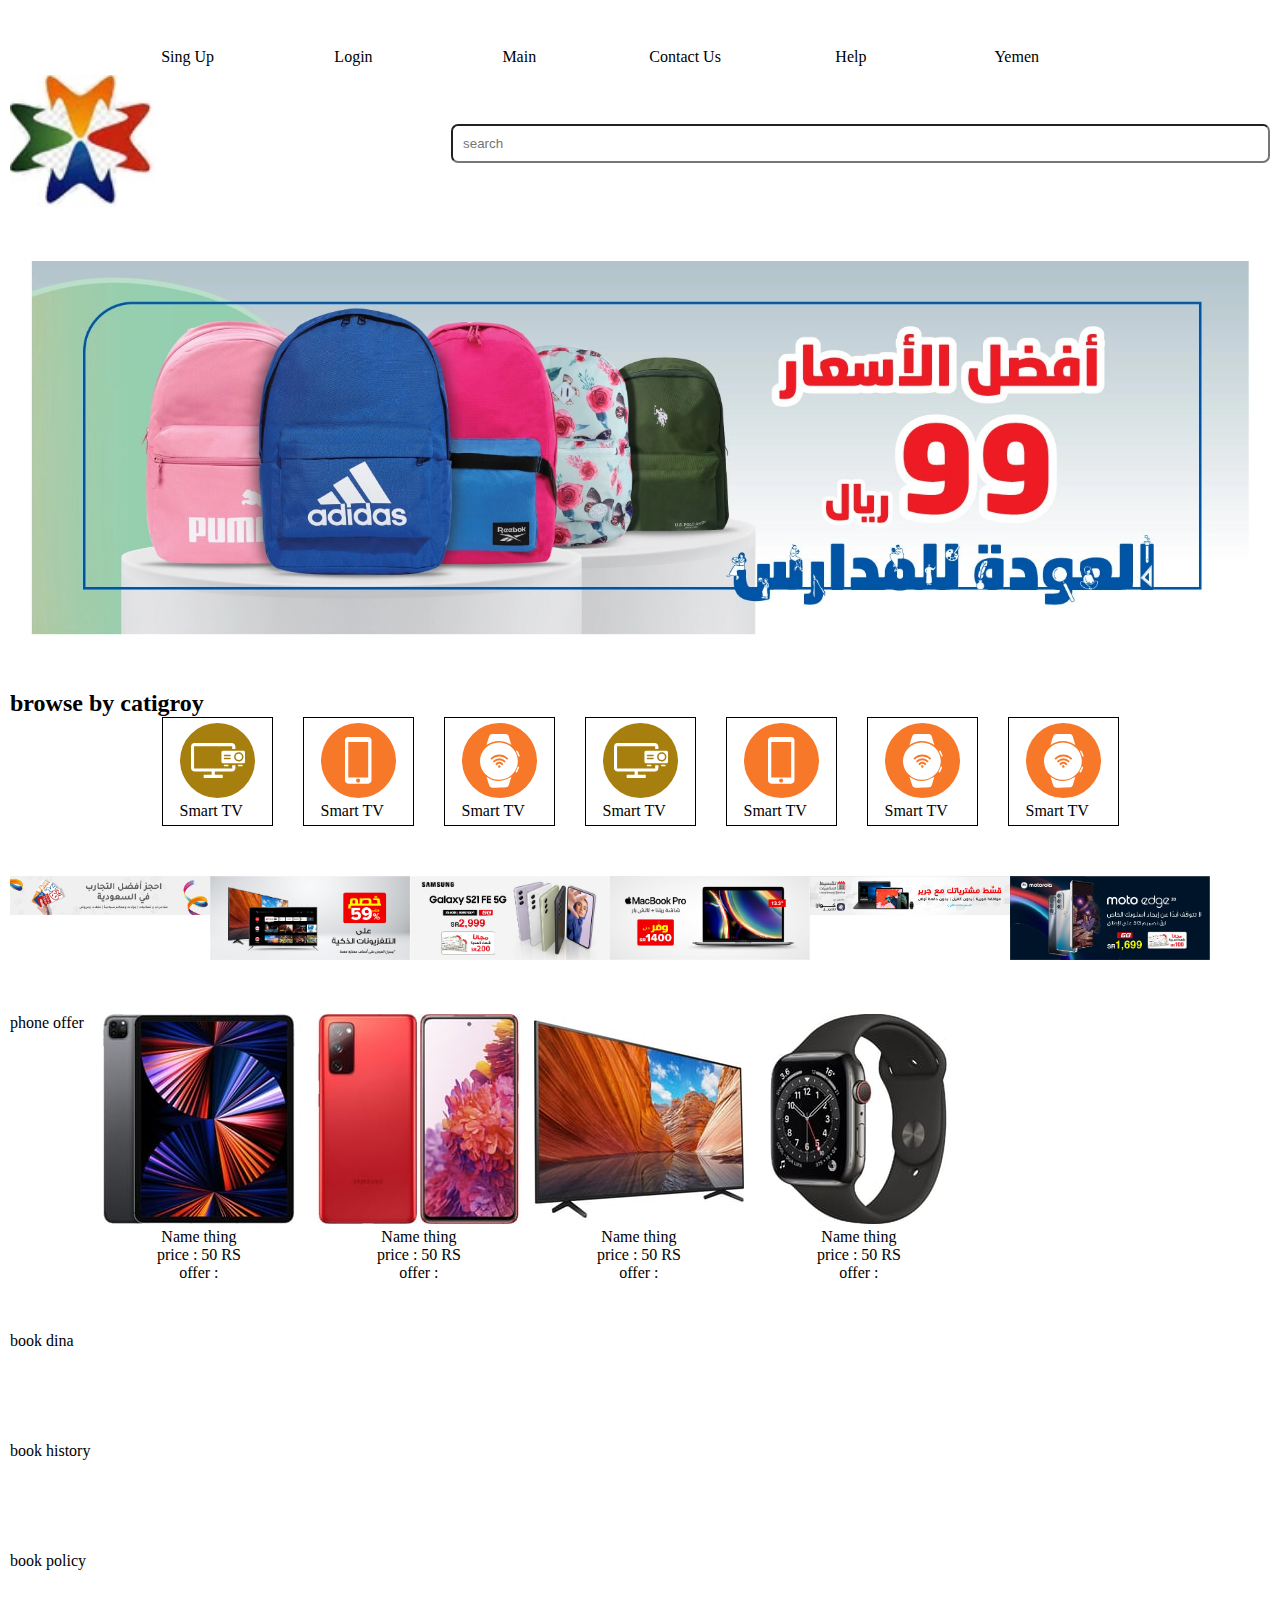
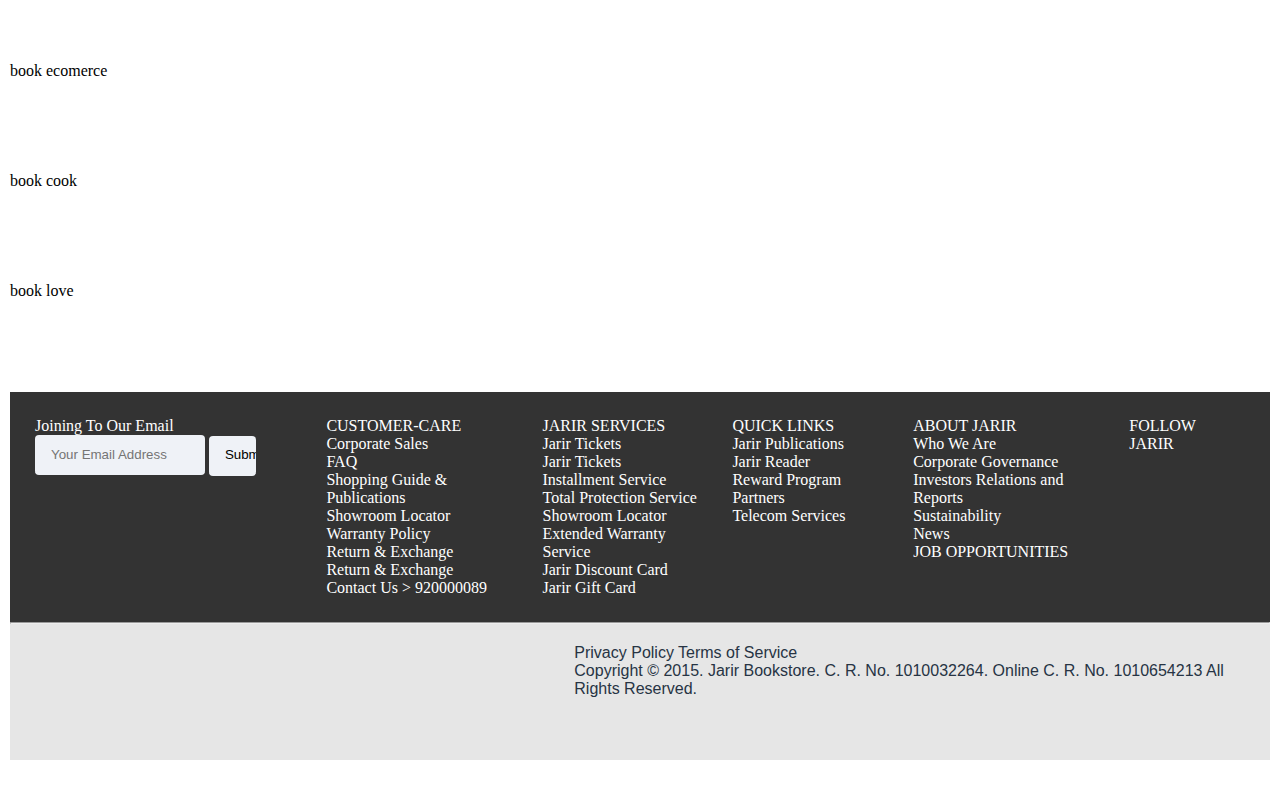
==== index.html @ e293aa77 "offer books and modular signup" ====
<!DOCTYPE html>
<html lang="en">
<head>
    <meta charset="UTF-8">
    <meta http-equiv="X-UA-Compatible" content="IE=edge">
    <meta name="viewport" content="width=device-width, initial-scale=1.0">
    <link rel="stylesheet" href="css/index.css">
    <link rel="stylesheet" href="https://pro.fontawesome.com/releases/v5.10.0/css/all.css" integrity="sha384-AYmEC3Yw5cVb3ZcuHtOA93w35dYTsvhLPVnYs9eStHfGJvOvKxVfELGroGkvsg+p" crossorigin="anonymous"/>

  
    
    
    
    
    


</head>
<body onload="myFunction()">
    <div class="grid-container">


      <header class="item-grid header">
        <div id="model-sign-up" >
          <div class="modal-backdrop"></div> 
           <div id="modal-body-sign-up">
            <button id="close-sing-up"> <i class="fa  fa-window-close" style="font-size:20px; color: red;"></i></button>
             <h2>Create Account </h2> 
            <form>
                  

              <select >
                <option><span> </span> <span>+970</span></option>
                <option><span> </span> <span>+970</span></option>
                <option><span> </span> <span>+970</span></option>

              </select>

                 <input id="input-number" type="text" placeholder="Number">
                
                 <br> 
                 <label>will send the ckeck number by message number</label><br>
                 <input  type="submit" placeholder="">
                 <br>
                 
                 <input type="text" placeholder="YOUR NAME FRIST">
                 <br>
                 
                 <input type="text" placeholder="YOUR NAME FAMILY">
                 <br>

                 <input type="text" placeholder="YOUR EMAIL">
                 <br>

                 <input type="text" placeholder="YOUR SURE EMAIL">
                 <br>

                 <input type="text" placeholder="YOUR PASSWORD">
                 <br>
                 <label>I Understand and OK </label> 
                 <input  class="checkbox-sing-up" type="checkbox" checked >
                 <br>

                 <label>I Understand and OK </label> 
                 <input class="checkbox-sing-up" type="checkbox" checked >
                 <br>
                 <input type="submit" >

               

             </form>


           </div>

        </div>

        <div class="modal" id="modal"> 
          <div class="modal-backdrop"></div> 
          <div class="modal-body"> 
           <button id="close"> <i class="fa  fa-window-close" style="font-size:20px; color: red;"></i></button>
           <div class="langauge"><i class="fa  fa-language" style="font-size:40px; color: red;"></i></div>
           <!--modal sing-up-->
            

          <nav>
             <ul>

               <li id="sing-up">Sing Up</li>
               <li>Login</li>
               <li>Main</li>
               <li>Contact Us</li>
               <li>Help</li>
               <li>Yemen </li>
             </ul>
          </nav>
          
         
         
        </div>
       </div>
      <div class="container-flex-header">  
       <div class="container-icon-menu">
        <button id="open"> <i class="fa  fa-bars" style="font-size:20px; color: red;"></i></button>
       </div>
        
       <div class="container-logo">
         <img src="images/logo.jpg">

       </div>
       <div class="search">
            <input type="text" placeholder="search">
            <span><i class="fa  fa-shopping-cart" style="font-size:25px; color: red;"></i></span>
            
       </div>
        
      </div>
        
        <!--
          <nav>
              nav
          </nav>
          <div>sala</div>
          <div>search</div>

          <div>logo</div>
          -->

      </header>
      <div class="item-grid slidar">
        <div id="slider">
          <figure>
             <div> <img src="images/MB-ksa-1001-b2s-2022-banners-ar1.webp"></div>
             <div> <img src="images/MB-ksa-2212-formula1-cb-ar.webp"></div>
              <div><img src="images/MB-ksa-1001-b2s-2022-banners-ar1.webp"></div>
          </figure>
      </div>
      </div>

      <div class="item-grid catigroy">
          <h2>browse by catigroy </h2>
           <div class="container-catigroy-box">
              <div class="catigroy-box">
              <img src="images/svgexport-39.svg">
                <p>Smart TV</p>
              </div>

              <div class="catigroy-box">
                <img src="images/svgexport-41.svg">
                <p>Smart TV</p>
              </div>

              <div class="catigroy-box">
                <img src="images/svgexport-42.svg">
                <p>Smart TV</p>
              </div>

              <div class="catigroy-box">
                <img src="images/svgexport-39.svg">
                  <p>Smart TV</p>
                </div>
  
                <div class="catigroy-box">
                  <img src="images/svgexport-41.svg">
                  <p>Smart TV</p>
                </div>
  
                <div class="catigroy-box">
                  <img src="images/svgexport-42.svg">
                  <p>Smart TV</p>
                </div>
                <div class="catigroy-box">
                  <img src="images/svgexport-42.svg">
                  <p>Smart TV</p>
                </div>
  

              
              
              

           </div>
      </div>

      <div class="item-grid ads">
          <div class="adver">
            <img src="images/ad1.webp" width="200">
          </div>

          <div class="adver">
            <img src="images/ad2.webp" width="200">
          </div>

          <div class="adver">
            <img src="images/ad3.webp" width="200">
          </div>

          <div class="adver">
            <img src="images/ad4.webp" width="200">
          </div>

          <div class="adver">
            <img src="images/ad5.webp"width="200">
          </div>

          <div class="adver">
            <img src="images/ad6.webp" width="200">
          </div>
      </div>

      <div class="item-grid current-display">
        phone offer
        <div class="offer-item">
          <img src="images/offer1.jpg">
          <p>Name thing</p>
          <p>price : 50 RS</p>
          <p class="offer" data-offer="jan 25 ,2022 00:00:00">offer : </p>
        </div>
         
        <div class="offer-item">
          <img src="images/offer2.jpg">
          <p>Name thing</p>
          <p>price : 50 RS</p>
          <p class="offer" data-offer="jan 20 ,2022 00:00:00">offer : </p>
        </div>

        <div class="offer-item">
          <img src="images/offer3.jpg">
          <p>Name thing</p>
          <p>price : 50 RS</p>
          <p class="offer" data-offer="jan 24 ,2022 00:00:00">offer : </p>
        </div>

        <div class="offer-item">
          <img src="images/offer4.jpg">
          <p>Name thing</p>
          <p>price : 50 RS</p>
          <p class="offer" data-offer="jan 25 ,2022 00:00:00">offer : </p>
        </div>


      </div>
      
      <div class="item-grid book-d">
        book dina
      </div>

      <div class="item-grid book-tarih">
        book history
      </div>
      
      <div class="item-grid book-policy">
        book policy
      </div>

      <div class="item-grid book-ecomerce">
        book ecomerce
      </div>
       
      <div class="item-grid book-cook">
        book cook

      </div>

      <div class="item-grid book-love">
       book love
      </div>
      


      

      <footer class="item-grid footer">
       <div class="container-footer">
        <div class="itemfooter subscrip">
          <div class="head-subscrip">Joining To Our Email</div> 
          <input type="text" placeholder="Your Email Address">
          <input type="submit">
        </div>

        <div class="itemfooter customer-care">
          <div class=" phone-div">CUSTOMER-CARE
            <div class="hide-phone-dive">
         
             <p><a herf="#">Corporate Sales</a> </p>
             <p><a herf="#">FAQ</a> </p>
             <p><a herf="#">Shopping Guide & Publications</a> </p>
             <p><a herf="#">Showroom Locator</a> </p>
             <p><a herf="#">Warranty Policy</a> </p>
             <p><a herf="#">Return & Exchange</a> </p>
             <p><a herf="#">Return & Exchange</a> </p>
             <p><a herf="#"> Contact Us > 920000089</a> </p>

            </div>

          </div>  
        </div>

        <div class="itemfooter servece"> JARIR SERVICES 

          <div class="hide-servece">
            Jarir Tickets
           
            
            
            
            
            
            
            <p><a herf="#"> Jarir Tickets</a> </p>
            <p><a herf="#"> Installment Service</a> </p>
            <p><a herf="#">Total Protection Service</a> </p>
            <p><a herf="#">Showroom Locator</a> </p>
            <p><a herf="#">Extended Warranty Service</a> </p>
            <p><a herf="#">Jarir Discount Card</a> </p>
            <p><a herf="#">Jarir Gift Card</a> </p>
            
          </div>
        </div>
        <div class="itemfooter quick-link"> QUICK LINKS
         



          <div class="hide-quick-start">
            <p><a herf="#">  Jarir Publications</a> </p>
            <p><a herf="#"> Jarir Reader</a> </p>
            <p><a herf="#">Reward Program Partners</a> </p>
            <p><a herf="#">Telecom Services</a> </p>
          </div>
          
        
        
        </div>
        <div class="itemfooter "> ABOUT JARIR 
         
          
          
         
        
          <div class="hide-about">
            <p><a herf="#">  Who We Are</a> </p>
            <p><a herf="#"> Corporate Governance</a> </p>
            <p><a herf="#">Investors Relations and Reports</a> </p>
            <p><a herf="#">Sustainability</a> </p>
            <p><a herf="#"> News</a> </p>
            <p><a herf="#">  JOB OPPORTUNITIES </a> </p>

          </div>
        </div>
        <div class="itemfooter footer-icon-container">
           <div>FOLLOW JARIR </div>
           <div class="icon-contact">
           <i class="fa fa-laptop-code" style="font-size:20px;"></i>
           <i class="fab  fa-google" style="font-size:20px;"></i>
           <i class="fab  fa-facebook-f" style="font-size:20px;"></i>
           <i class="	fab  fa-twitter" style="font-size:20px;"></i>
           <i class="fab  fa-facebook-f" style="font-size:20px;"></i>
           </div>
        </div>
        
      </div> <!--end container footer div-->
       <hr>
      <div class="info-footer">
        <div class="way-paid">
          <i class="fab  fa-cc-visa"></i>
          <i class="fab  fa-cc-mastercard"></i>
          <i class="fab  fa-cc-stripe"></i>
          <i class="fab  fa-cc-amazon-pay"></i>
        </div> 
        <div class="crypt">
          <p>Privacy Policy Terms of Service</p>
          <p>Copyright © 2015. Jarir Bookstore. C. R. No. 1010032264. Online C. R. No. 1010654213 All Rights Reserved.</p>
        </div>


      </div>
      
      </footer>       


  </div> <!--end container grid-->
 <script src="js/index.js">

 </script>  
</body>
</html>
---- css/index.css ----
*{
    margin: 0px;
    padding: 0px;
    box-sizing: border-box;
}

.header { grid-area: header; }
.slidar{grid-area: slidar;}
.catigory{grid-area: catigory;}
.ads{grid-area: ads;}
.current-display{grid-area: currentDisplay;}
.book-d{grid-area: bookd;}
.book-tarih{grid-area: bookt;}
.book-policy{grid-area: bookp;}
.book-ecomerce{grid-area: booke;}
.book-cook{grid-area: bookc;}
.book-love{grid-area: bookl;}
.footer { grid-area: footer; }

    
    .grid-container{
      display: grid;
      grid-auto-rows: minmax(100px ,auto);
      grid-template-areas:
        'header'
        'slidar'
         'catigory'
         'ads'
         'currentDisplay'
         'bookd'
         'bookt'
         'bookp'
         'booke'
         'bookc'
         'bookl'
        'footer ';

      grid-gap: 10px;
     
      padding: 10px;
    }
    
    .grid-container .item-grid  {
        
      padding: 20px 0;
     
    }

    .container-flex-header{
        display: flex;
        column-gap: 10px;
        align-items: center;
    }
    .container-logo img{
        width: 77%;
    }
    .container-logo {
        width: 15%;
    }
    .search{
        flex-grow: 2;
    }
    .search input{
      
    width: 81%;
    padding: 3px;
    border-radius: 7px;
    }

    /*nav bar for mobile */
    button {
        padding: 0.5em 0.7em;
        border: 1px solid #8d8d8d;
        background-color: white;
        font-size: 1em;
       }
       .top-banner {
        padding: 1em 0;
        background-color: #ffd698;
       }
       .top-banner-inner {
        width: 80%;
        max-width: 1000px;
 margin: 0 auto;
}
.modal {
 display: none; 
}
.modal-backdrop { 
 position: fixed; 
 top: 0; 
 right: 0; 
 bottom: 0; 
 left: 0; 
 background-color: rgba(0, 0, 0, 0.5);
}
#close{
    position: absolute;
    right: 1px;
    top: 1px;
}
.modal-body { 
 position: fixed; 
 width: 100%;
 bottom: 0px; 
 right:0px;
 left: 0px;
 top:0px; 
 background-color: white;
 overflow: auto; 
 z-index: 20;
}
.langauge{
    position: absolute;
    top: 1px;
    left: 1px;
}
.modal-body nav{
    margin-top: 50px;
}
.modal-body nav ul{
    text-align: center;
    margin-top: 10px;
    list-style-type: none;
    padding: 0px;
}
.modal-body nav ul li{
    border-bottom: 1px solid blue;
    padding: 5px;
}


.modal-close {
 
 padding: 0.3em;
 cursor: pointer;
 font-size: 2em;

 text-indent: 10em; 
 overflow: hidden; 
 border: 0
   }
   .modal-close::after {
    position: absolute;
    line-height: 0.5;
    top: 0.2em;
    left: 0.1em;
    text-indent: 0;
    content: "\00D7"; 
   }
   .hide-menu{
       

   }

   /* start  slidar  */
   
   #slider {
	overflow: hidden;
}
#slider figure div {
	width: 33.333333333%;
	height : 100%;
    padding-left: 20px;
	
}
#slider figure div img {
	width:100%;
	height : 100%;
	
}

@keyframes slider {
	0% { 
        left: 0;
        opacity:05;
    
    }
    10% { left: 0;
          opacity:0.8 ;
    }
    20% { left: 0;
          opacity:1 ; 
    }
	30% { left: -50;
          opacity:0.5 ;
    }
    
	33% {   
         
         left: -108%;
         opacity:0.5 ;
        }
        43% {   
         
         left: -108%;
         opacity:0.8 ;
        }    
        53% { left: -108%; 
        opacity:1 ;
        }
	63% { left: -108%; 
        opacity:0.8 ;
          
    }
	66% { left: -210%; 
    
        opacity:0.5;
        
    }

    86% { left: -210%; 
    
    opacity:1;
    
}
	100% { left: -210%;
        opacity:0.5 ;
         
    }
	
}
#slider figure {
	width:300%;
	position: relative;
    transition-duration: 8s;
    transition-property:opacity,position;
    display: flex;
    column-gap: 30px;
	animation: 15s slider infinite;
    animation-timing-function:linear;
    animation-fill-mode: backwards;
    animation-direction: alternate;
}

/* model sign up  */
#model-sign-up {
    display: none;
    position: fixed;
    top:0px;
    left:0px;
    right:0px;
    width: 100vw;
    height: 100vh;
    color: white;
    background-color: rgb(48, 46, 46);
    z-index: 10;
    text-align: center;



}
#close-sing-up
{
    display: block;
    position: fixed;
    top: 1px;
    left: 1px;
}



#modal-body-sign-up form input ,select
{
    margin: 5px;
    padding: 10px;
    width: 60%;
}
#modal-body-sign-up form .checkbox-sing-up{
    width: auto;
    text-align: left;
}
#modal-body-sign-up form  select
{
width: 20%;
}
.is-open{
    display: block;
}
#modal-body-sign-up #input-number
{
  width: 40%;
}
/* browse by catigory   */
.container-catigroy-box
{
    display: flex;
    justify-content: center;
    gap: 30px;
}

/* adver */

.ads{
    display: flex;
}


/*   offer display   */

.current-display
{
    display: flex;
    gap: 10px;
    text-align: center;
}


/* start style footer */
   .container-footer{
    background-color: #333;
    color:#fff;
    padding: 10px;
   }

   .itemfooter{
       padding: 15px;
       text-align: left;
   }
   
   .subscrip input{
    width: 18%;
    height: 40px;
    line-height: 2.86;
    padding: 0 16px;
    background: #eff2f7;
    resize: none;
    border-radius: 4px;
    border: none;
    border-bottom: 2px solid #eff2f7;
   }
   .head-subscrip,.hide-phone-dive,.hide-servece,.hide-quick-start{
       display: none;
   }
   .subscrip input[type=text]
   {
       width: 65%;
   }
   .subscrip input[type=submit]
   {
       width: 18%;
   }

   .footer-icon-container div{
       display: inline-block;
       margin-right: 4px;
   }
   .info-footer{
    background: #e6e6e6;
    padding: 20px 0 10px;
    width: 100%;
   
   }
   .way-paid{
    padding: 24px 0;
   }
   .way-paid i{
    font-size: 25px;
}
   .crypt{
    font-family: Tajawal,sans-serif;
    font-weight: 400;
    
    color: #273444;
    -webkit-font-smoothing: antialiased;
   }
   @media(min-width:750px)
   {
       #open ,#close
       {
           display: none;
       }
       .modal{
           display: block;

       }
       .modal-backdrop{
           display: none;
       }
       .modal-body {
           display: flex;
           position: static;
           
       }
       .langauge{
           position: static;
       }
       .modal-body nav ul li {
        display: inline-block;
        width: 14%;
       
        padding: 10px;
       margin: -2px;
       }
       .modal-body nav{
        margin-top: 0px;
        z-index: 0;
        width: 94%;
       }
       .container-flex-header
       {
        column-gap: 60px;
       }
       .catigroy-box{
        padding: 5px 17px;
        border: 1px solid;
       }
       .container-icon-menu{
         display: none;
       }
       .container-logo
       {
          
       }
       .search
       {
        flex-grow: 6;
        text-align: right;
       }
       .search input {
           padding: 10px;
       }
       .container-footer
       {
           display: flex;
       }

       .head-subscrip,.hide-phone-dive,.hide-servece,.hide-quick-start
       {
           display: block;
       }
       .info-footer{
        display: flex;   
    }
    .way-paid{
        width: 50%;
    }
    .way-paid i{
        font-size: 50px;
        color: rebeccapurple;
        margin: 8px;
    }
    
   }
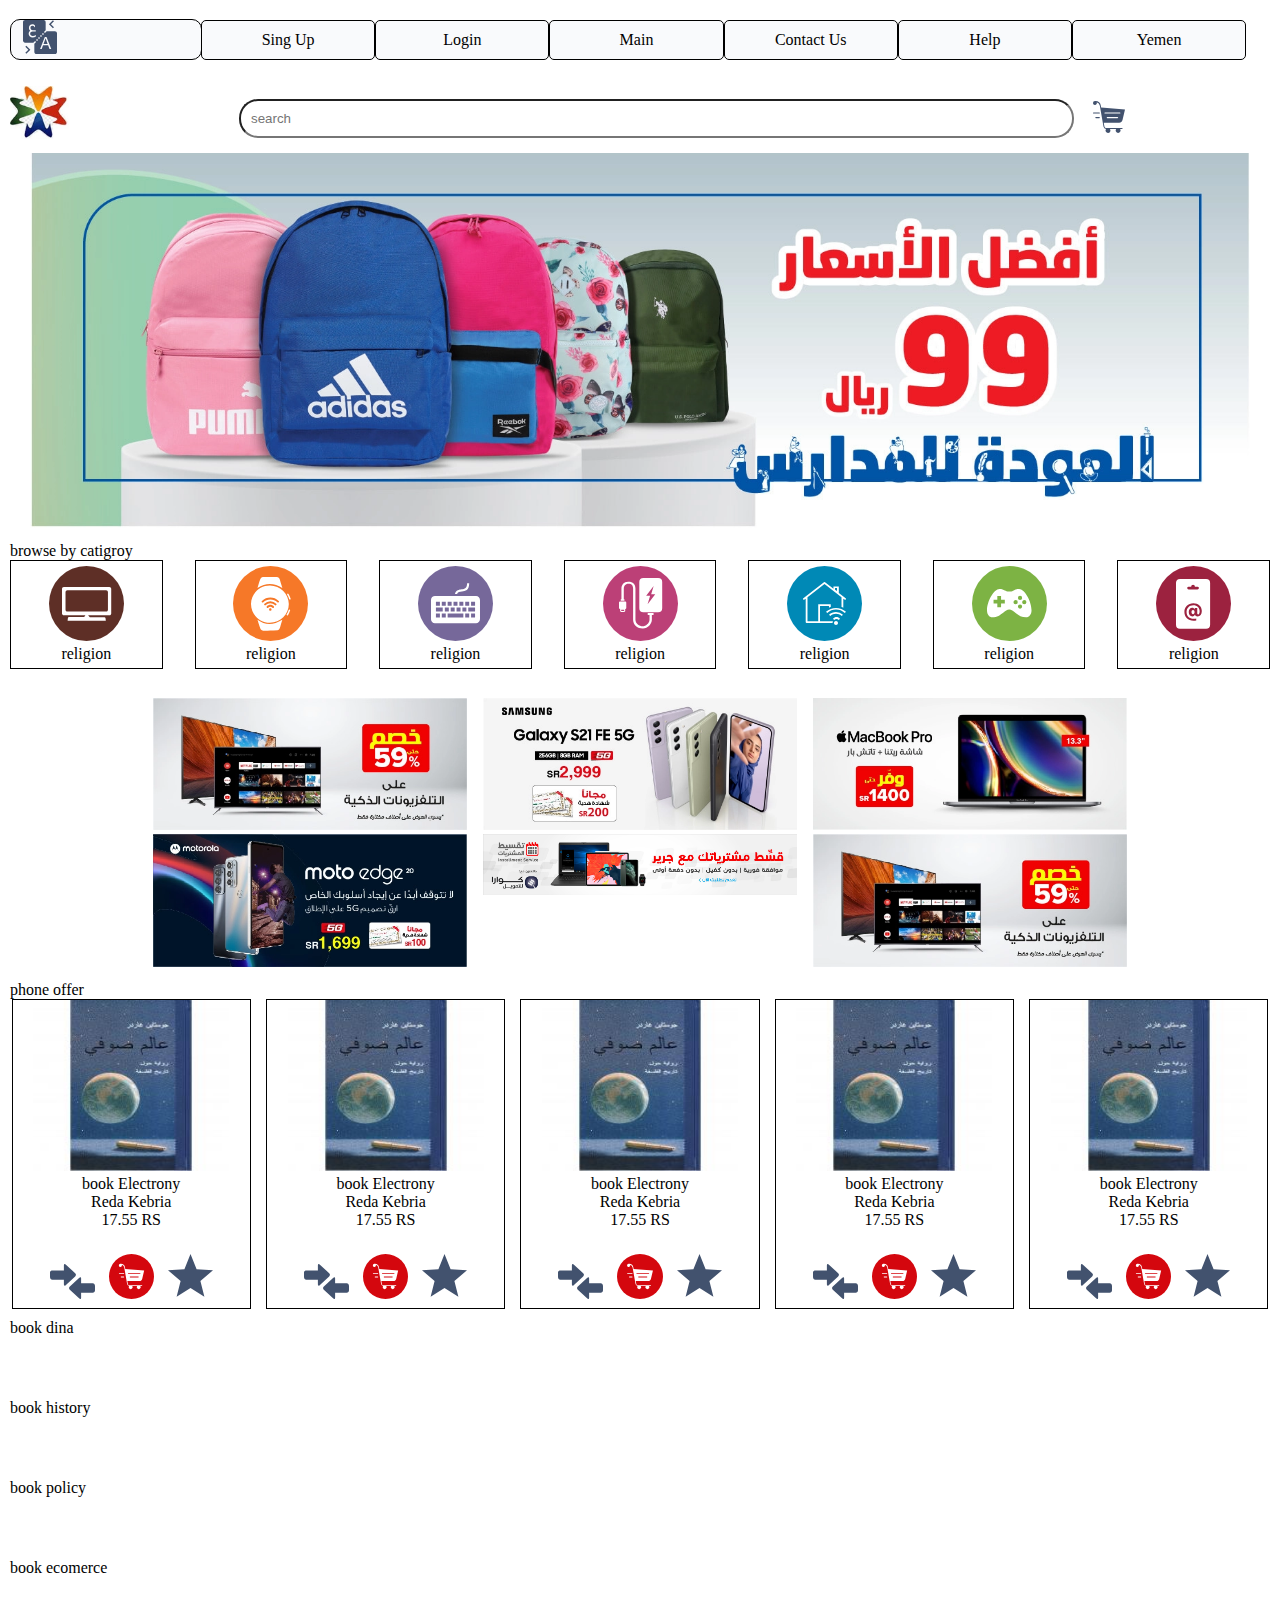
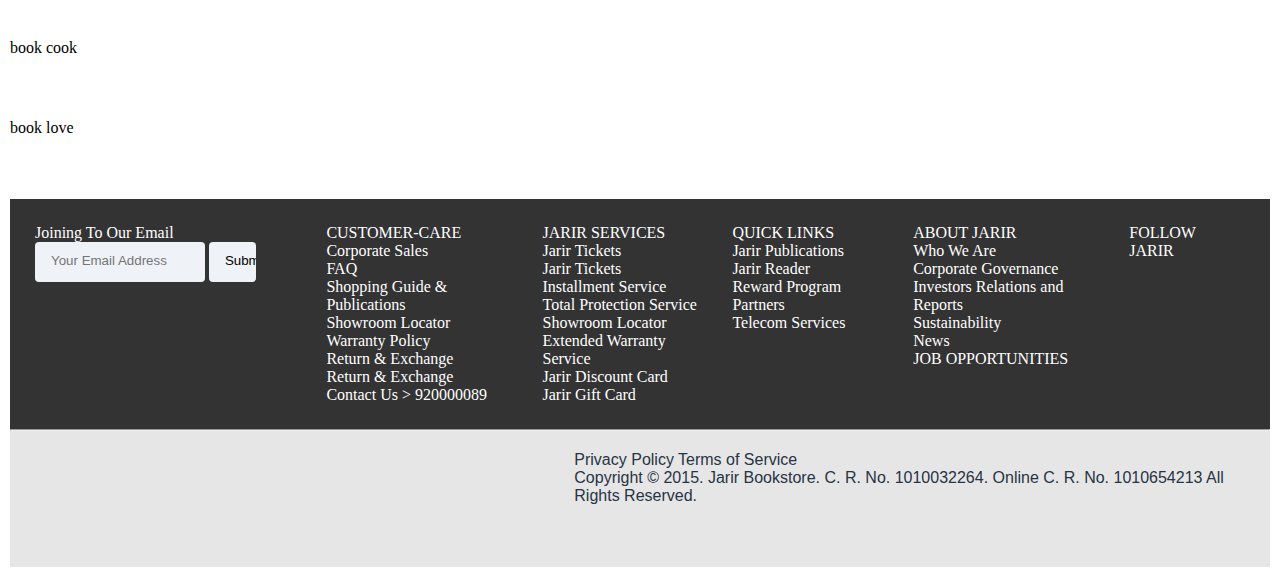
==== commit 1c193a65: "all requirement" ====
--- a/index.html
+++ b/index.html
@@ -17,13 +17,14 @@
 
 
 </head>
+  
 <body onload="myFunction()">
     <div class="grid-container">
 
 
       <header class="item-grid header">
         <div id="model-sign-up" >
-          <div class="modal-backdrop"></div> 
+       
            <div id="modal-body-sign-up">
             <button id="close-sing-up"> <i class="fa  fa-window-close" style="font-size:20px; color: red;"></i></button>
              <h2>Create Account </h2> 
@@ -57,14 +58,16 @@
                  <br>
 
                  <input type="text" placeholder="YOUR PASSWORD">
-                 <br>
+                 
+                 <div class="container-checkbox">
+                 <input  class="checkbox-sing-up" type="checkbox" checked >
                  <label>I Understand and OK </label> 
-                 <input  class="checkbox-sing-up" type="checkbox" checked >
-                 <br>
-
+                 
+                 <br>
+                 <input class="checkbox-sing-up" type="checkbox" checked >
                  <label>I Understand and OK </label> 
-                 <input class="checkbox-sing-up" type="checkbox" checked >
-                 <br>
+                 </div>
+                 
                  <input type="submit" >
 
                
@@ -80,7 +83,7 @@
           <div class="modal-backdrop"></div> 
           <div class="modal-body"> 
            <button id="close"> <i class="fa  fa-window-close" style="font-size:20px; color: red;"></i></button>
-           <div class="langauge"><i class="fa  fa-language" style="font-size:40px; color: red;"></i></div>
+           <div class="langauge"><img src="images/svgexport-14.svg"></div>
            <!--modal sing-up-->
             
 
@@ -111,7 +114,7 @@
        </div>
        <div class="search">
             <input type="text" placeholder="search">
-            <span><i class="fa  fa-shopping-cart" style="font-size:25px; color: red;"></i></span>
+            <span><img src="images/svgexport-50.svg"></span>
             
        </div>
         
@@ -139,109 +142,168 @@
       </div>
 
       <div class="item-grid catigroy">
-          <h2>browse by catigroy </h2>
+        
+          <hp>browse by catigroy </p>
            <div class="container-catigroy-box">
               <div class="catigroy-box">
-              <img src="images/svgexport-39.svg">
-                <p>Smart TV</p>
+                <img src="images/svgexport-46.svg">
+                <p>religion</p>
               </div>
 
               <div class="catigroy-box">
-                <img src="images/svgexport-41.svg">
-                <p>Smart TV</p>
+                  <img src="images/svgexport-42.svg">
+                  <p>religion</p>
               </div>
 
               <div class="catigroy-box">
-                <img src="images/svgexport-42.svg">
-                <p>Smart TV</p>
+                <img src="images/svgexport-40.svg">
+                <p>religion</p>
+            </div>
+
+            <div class="catigroy-box">
+              <img src="images/svgexport-43.svg">
+              <p>religion</p>
+          </div>
+
+          <div class="catigroy-box">
+            <img src="images/svgexport-45.svg">
+            <p>religion</p>
+        </div>
+
+        <div class="catigroy-box">
+          <img src="images/svgexport-47.svg">
+          <p>religion</p>
+      </div>
+
+      <div class="catigroy-box">
+        <img src="images/svgexport-48.svg">
+        <p>religion</p>
+    </div>
+   
+
+
+            </div>
+           
+      </div>
+    
+      <div class="item-grid ads">
+        
+        <div class="adver">
+            <img src="images/adver5.webp" >
+          </div>
+
+          <div class="adver">
+            <img src="images/adver4.webp">
+          </div>
+
+          <div class="adver">
+            <img src="images/adver3.webp">
+          </div>
+
+          <div class="adver">
+            <img src="images/adver2.webp">
+          </div>
+
+          <div class="adver">
+            <img src="images/adver1.webp">
+          </div>
+
+          <div class="adver">
+            <img src="images/adver5.webp">
+          </div>
+        
+      </div>
+    
+  
+      <div class="item-grid current-display">
+        <p>phone offer </p>
+         <div class="container-book-offer">
+            <div class="book-offer">
+               <a href="details.html"> <img src="images/book-offer2.jpg"></a>
+               <p>book Electrony </p>
+               <p class="title"> Reda Kebria</p>
+               <span>17.55 RS</span>
+               <p class="offer" data-offer="jan 20, 2022 00:00:00"></p>
+               <div class="icon-under-book">
+                 <img src="images/svgexport-56.svg">
+                 <img src="images/svgexport-21.svg">
+                 <img src="images/svgexport-2.svg">
+
+               </div>
+
+            </div>
+
+
+            <div class="book-offer">
+              <img src="images/book-offer2.jpg">
+              <p>book Electrony </p>
+              <p class="title"> Reda Kebria</p>
+              <span>17.55 RS</span>
+              <p class="offer" data-offer="jan 22, 2022 00:00:00"></p>
+              <div class="icon-under-book">
+                <img src="images/svgexport-56.svg">
+                <img src="images/svgexport-21.svg">
+                <img src="images/svgexport-2.svg">
+
               </div>
 
-              <div class="catigroy-box">
-                <img src="images/svgexport-39.svg">
-                  <p>Smart TV</p>
-                </div>
-  
-                <div class="catigroy-box">
-                  <img src="images/svgexport-41.svg">
-                  <p>Smart TV</p>
-                </div>
-  
-                <div class="catigroy-box">
-                  <img src="images/svgexport-42.svg">
-                  <p>Smart TV</p>
-                </div>
-                <div class="catigroy-box">
-                  <img src="images/svgexport-42.svg">
-                  <p>Smart TV</p>
-                </div>
-  
-
-              
-              
-              
-
            </div>
-      </div>
-
-      <div class="item-grid ads">
-          <div class="adver">
-            <img src="images/ad1.webp" width="200">
-          </div>
-
-          <div class="adver">
-            <img src="images/ad2.webp" width="200">
-          </div>
-
-          <div class="adver">
-            <img src="images/ad3.webp" width="200">
-          </div>
-
-          <div class="adver">
-            <img src="images/ad4.webp" width="200">
-          </div>
-
-          <div class="adver">
-            <img src="images/ad5.webp"width="200">
-          </div>
-
-          <div class="adver">
-            <img src="images/ad6.webp" width="200">
-          </div>
-      </div>
-
-      <div class="item-grid current-display">
-        phone offer
-        <div class="offer-item">
-          <img src="images/offer1.jpg">
-          <p>Name thing</p>
-          <p>price : 50 RS</p>
-          <p class="offer" data-offer="jan 25 ,2022 00:00:00">offer : </p>
-        </div>
-         
-        <div class="offer-item">
-          <img src="images/offer2.jpg">
-          <p>Name thing</p>
-          <p>price : 50 RS</p>
-          <p class="offer" data-offer="jan 20 ,2022 00:00:00">offer : </p>
-        </div>
-
-        <div class="offer-item">
-          <img src="images/offer3.jpg">
-          <p>Name thing</p>
-          <p>price : 50 RS</p>
-          <p class="offer" data-offer="jan 24 ,2022 00:00:00">offer : </p>
-        </div>
-
-        <div class="offer-item">
-          <img src="images/offer4.jpg">
-          <p>Name thing</p>
-          <p>price : 50 RS</p>
-          <p class="offer" data-offer="jan 25 ,2022 00:00:00">offer : </p>
-        </div>
-
-
+
+           <div class="book-offer">
+            <img src="images/book-offer2.jpg">
+            <p>book Electrony </p>
+            <p class="title"> Reda Kebria</p>
+            <span>17.55 RS</span>
+            <p class="offer" data-offer="jan 24, 2022 00:00:00"></p>
+            <div class="icon-under-book">
+              <img src="images/svgexport-56.svg">
+              <img src="images/svgexport-21.svg">
+              <img src="images/svgexport-2.svg">
+
+            </div>
+
+         </div>
+
+         <div class="book-offer">
+          <img src="images/book-offer2.jpg">
+          <p>book Electrony </p>
+          <p class="title"> Reda Kebria</p>
+          <span>17.55 RS</span>
+          <p class="offer" data-offer="jan 28, 2022 00:00:00"></p>
+          <div class="icon-under-book">
+            <img src="images/svgexport-56.svg">
+            <img src="images/svgexport-21.svg">
+            <img src="images/svgexport-2.svg">
+
+          </div>
+
+       </div>
+
+
+       <div class="book-offer">
+        <img src="images/book-offer2.jpg">
+        <p>book Electrony </p>
+        <p class="title"> Reda Kebria</p>
+        <span>17.55 RS</span>
+        <p class="offer" data-offer="jan 26, 2022 00:00:00"></p>
+        <div class="icon-under-book">
+          <img src="images/svgexport-56.svg">
+          <img src="images/svgexport-21.svg">
+          <img src="images/svgexport-2.svg">
+
+        </div>
+
+     </div>
+
+
+
+
+
+         </div>
+        
       </div>
       
+    
       <div class="item-grid book-d">
         book dina
       </div>
--- a/css/index.css
+++ b/css/index.css
@@ -20,7 +20,7 @@
     
     .grid-container{
       display: grid;
-      grid-auto-rows: minmax(100px ,auto);
+      grid-auto-rows: minmax(70px ,auto);
       grid-template-areas:
         'header'
         'slidar'
@@ -42,7 +42,7 @@
     
     .grid-container .item-grid  {
         
-      padding: 20px 0;
+      
      
     }
 
@@ -50,6 +50,7 @@
         display: flex;
         column-gap: 10px;
         align-items: center;
+        margin-top: 10px;
     }
     .container-logo img{
         width: 77%;
@@ -114,6 +115,7 @@
     position: absolute;
     top: 1px;
     left: 1px;
+    background-color: #f9fafc;
 }
 .modal-body nav{
     margin-top: 50px;
@@ -122,11 +124,12 @@
     text-align: center;
     margin-top: 10px;
     list-style-type: none;
-    padding: 0px;
+    padding: 2px;
 }
 .modal-body nav ul li{
     border-bottom: 1px solid blue;
     padding: 5px;
+    background-color: #f9fafc;
 }
 
 
@@ -242,10 +245,10 @@
     right:0px;
     width: 100vw;
     height: 100vh;
-    color: white;
-    background-color: rgb(48, 46, 46);
-    z-index: 10;
-    text-align: center;
+    color: rgb(53, 49, 49);
+    background-color: #ffffff;
+    z-index: 100000;
+    
 
 
 
@@ -257,18 +260,35 @@
     top: 1px;
     left: 1px;
 }
+#modal-body-sign-up h2{
+    text-align: center;
+
+}
+#modal-body-sign-up form{
+    text-align: center;
+}
+.container-checkbox {
+    text-align: left;
+    padding: 3px;
+    margin: auto;
+    width: 60%;
+} 
 
 
 
 #modal-body-sign-up form input ,select
 {
     margin: 5px;
-    padding: 10px;
+    padding: 15px;
+    background-color: #d7d6d6;
     width: 60%;
+    border-radius: 5px;
+    border: 0 solid ;
 }
 #modal-body-sign-up form .checkbox-sing-up{
     width: auto;
     text-align: left;
+    
 }
 #modal-body-sign-up form  select
 {
@@ -285,27 +305,59 @@
 .container-catigroy-box
 {
     display: flex;
-    justify-content: center;
-    gap: 30px;
-}
-
+    gap:10px;
+    flex-wrap: wrap;
+}
+.catigroy-box
+{
+    text-align: center;
+    width: 22%;
+}
 /* adver */
 
 .ads{
     display: flex;
-}
-
+    flex-wrap: wrap;
+    column-gap: 15px;
+    margin-top: 19px;
+    justify-content: center;
+}
+.adver
+{
+    width: 25%;
+}
+.adver img{
+    max-width: 100%;
+}
 
 /*   offer display   */
 
-.current-display
-{
+.container-book-offer{
+    
     display: flex;
-    gap: 10px;
+    column-gap: 15px;
+    flex-wrap: wrap;
+    justify-content: center;
+
+}
+.book-offer{
+    width: 42%;
+    border: 1px solid;
     text-align: center;
 }
-
-
+.book-offer img{
+    max-width:100%;
+    height: 138px;
+}
+.icon-under-book{
+    margin-top: 20px;
+}
+.book-offer .icon-under-book img{
+    width: 19%;
+    display: inline-block;
+    margin: 5px;
+    height: auto;
+}
 /* start style footer */
    .container-footer{
     background-color: #333;
@@ -366,6 +418,13 @@
    }
    @media(min-width:750px)
    {
+
+    .grid-container .item-grid{
+        padding: 0px;
+    }
+    .container-logo img{
+          width: 31%;
+    }
        #open ,#close
        {
            display: none;
@@ -380,26 +439,44 @@
        .modal-body {
            display: flex;
            position: static;
+           overflow: hidden;
            
        }
        .langauge{
-           position: static;
+        position: static;
+    
+        border: 1px solid;
+        margin-top: 9px;
+        width: 16%;
+        margin-right: -25px;
+        border-radius: 10px;
+       }
+       .langauge img {
+           width: 18%;
+           margin-left: 12px;
+       }
+       .search span img{
+           position: relative;
+           top:10px;
        }
        .modal-body nav ul li {
         display: inline-block;
-        width: 14%;
-       
-        padding: 10px;
-       margin: -2px;
+    width: 16%;
+    border: 1px solid;
+    border-radius: 5px;
+    padding: 10px;
+    margin: -2px;
        }
        .modal-body nav{
         margin-top: 0px;
         z-index: 0;
-        width: 94%;
+        width: 91%;
+        text-align: right;
        }
        .container-flex-header
        {
-        column-gap: 60px;
+        column-gap: 40px;
+        margin-top: 26px;
        }
        .catigroy-box{
         padding: 5px 17px;
@@ -415,11 +492,38 @@
        .search
        {
         flex-grow: 6;
-        text-align: right;
+        margin-left: auto;
        }
        .search input {
            padding: 10px;
-       }
+           margin-right: 15px;
+           border-radius: 19px;
+       }
+       /* browse by catigory */
+       .container-catigroy-box{
+           flex-wrap: nowrap;
+           column-gap: 32px;
+       }
+       
+       /*   offer display   */
+
+.container-book-offer{
+    
+    display: flex;
+    column-gap: 15px;
+    flex-wrap: wrap;
+    justify-content: center;
+
+}
+.book-offer{
+    width: 19%;
+    border: 1px solid;
+    text-align: center;
+}
+.book-offer img {
+    height: 171px;
+        width: 196px;
+}
        .container-footer
        {
            display: flex;
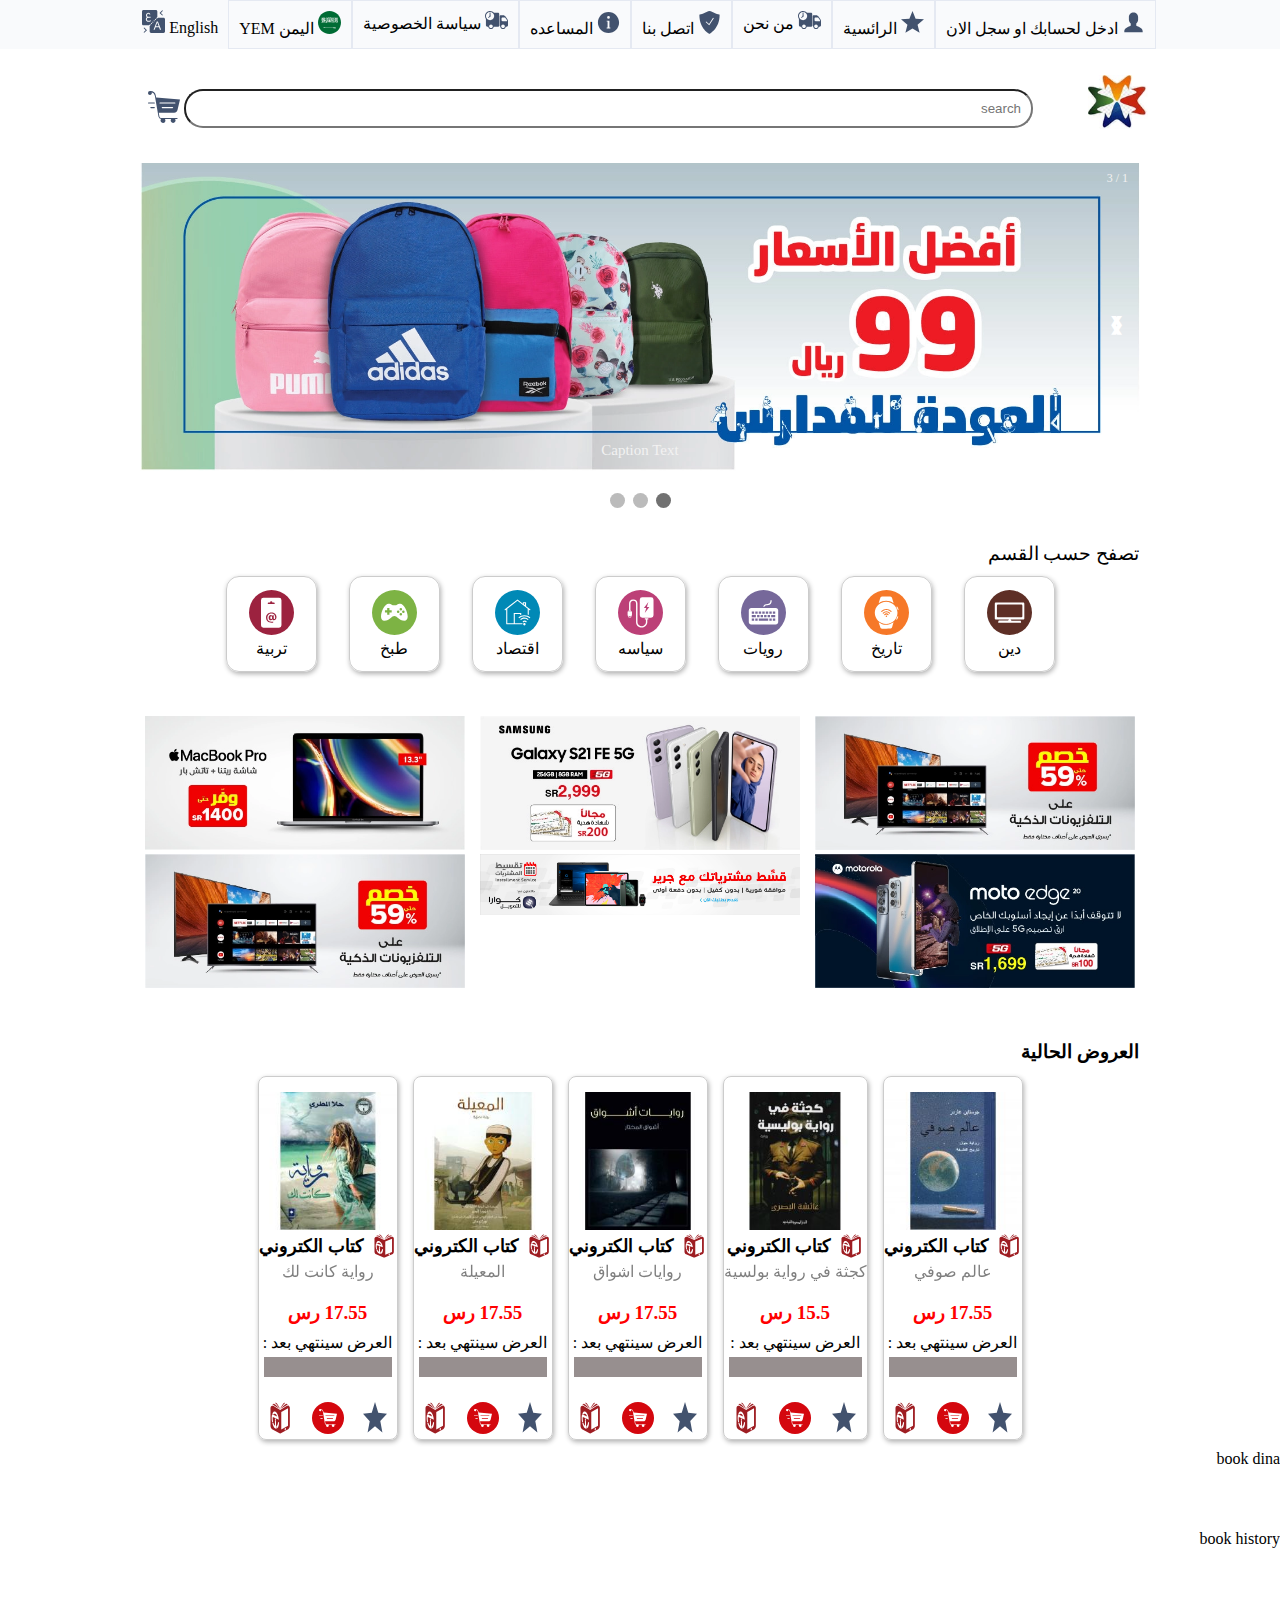
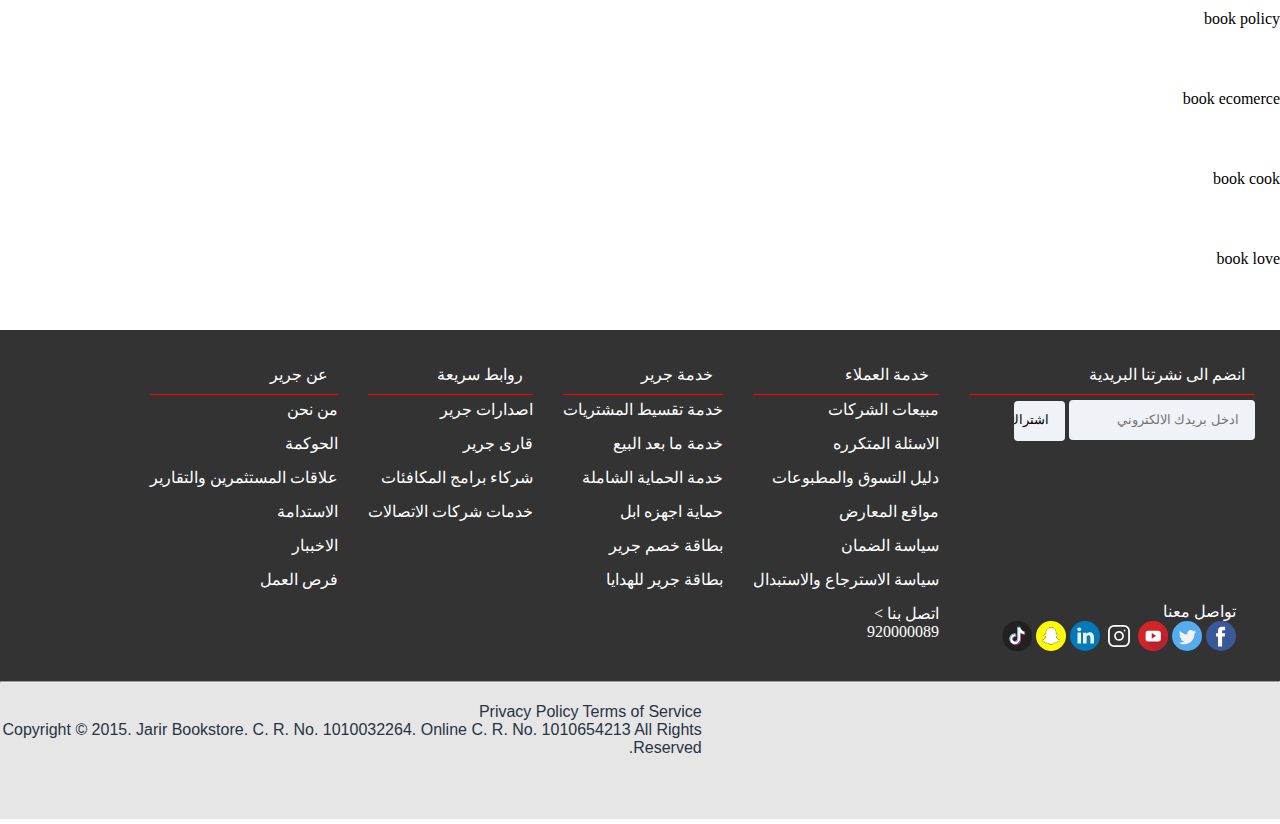
==== commit 3bffd7f6: "modify all work" ====
--- a/index.html
+++ b/index.html
@@ -21,16 +21,37 @@
 <body onload="myFunction()">
     <div class="grid-container">
 
+      <div id="login-parent">
+        <div class="container-login">
+            <button id="close-login">X <i class="fa  fa-window-close" style="font-size:20px; color: red;"></i></button>
+            <h2> تسجيل الدخول</h2>
+            <hr>
+            <div class="field-login">
+                <input type="text" placeholder="البريد الالكتروني او رقم الهاتف">
+                <div class="password-container">
+                <input type="password" placeholder="كلمة السر " >
+                <span class="forget-pass">نسيت؟</span>
+                </div>
+                <button id="login">تسجيل الدخول</button>
+
+            </div>
+            <div class="no-account">
+              <p>ليس لديك حساب ؟</p>
+              <button id="create-account"> انشاء حساب جديد</button>
+            </div>
+        </div>
+    </div> <!--end login -->
+
 
       <header class="item-grid header">
         <div id="model-sign-up" >
        
            <div id="modal-body-sign-up">
-            <button id="close-sing-up"> <i class="fa  fa-window-close" style="font-size:20px; color: red;"></i></button>
-             <h2>Create Account </h2> 
+            <button id="close-sing-up"> X<i class="fa  fa-window-close" style="font-size:20px; color: red;"></i></button>
+             <h2>انشاء حساب</h2> 
             <form>
                   
-
+              <input id="input-number" type="text" placeholder="رقم الجوال">
               <select >
                 <option><span> </span> <span>+970</span></option>
                 <option><span> </span> <span>+970</span></option>
@@ -38,34 +59,34 @@
 
               </select>
 
-                 <input id="input-number" type="text" placeholder="Number">
+                
                 
                  <br> 
-                 <label>will send the ckeck number by message number</label><br>
-                 <input  type="submit" placeholder="">
+                 <label>سيتم ارسال رمز التحقق عن طريق رسالة نصية</label><br>
+                 <input  type="submit" placeholder="" value="ارسال رمز التحقق">
                  <br>
                  
-                 <input type="text" placeholder="YOUR NAME FRIST">
+                 <input type="text" placeholder="الاسم الاول">
                  <br>
                  
-                 <input type="text" placeholder="YOUR NAME FAMILY">
+                 <input type="text" placeholder="اسم العائلة">
                  <br>
 
-                 <input type="text" placeholder="YOUR EMAIL">
+                 <input type="text" placeholder="البريد الالكتروني">
                  <br>
 
-                 <input type="text" placeholder="YOUR SURE EMAIL">
+                 <input type="text" placeholder="تاكيد البريد الالكتروني">
                  <br>
 
-                 <input type="text" placeholder="YOUR PASSWORD">
+                 <input type="text" placeholder="كلمة السر">
                  
                  <div class="container-checkbox">
                  <input  class="checkbox-sing-up" type="checkbox" checked >
-                 <label>I Understand and OK </label> 
+                 <label>اوافق على الشروط والاحكام </label> 
                  
                  <br>
                  <input class="checkbox-sing-up" type="checkbox" checked >
-                 <label>I Understand and OK </label> 
+                 <label>التسجيل للانضمام للنشره البريدية</label> 
                  </div>
                  
                  <input type="submit" >
@@ -73,6 +94,10 @@
                
 
              </form>
+             <div class="have-account">
+              <p> لديك حساب ؟
+              <span id="go-account"> تسجيل الدخول ></span>
+            </div>
 
 
            </div>
@@ -83,19 +108,42 @@
           <div class="modal-backdrop"></div> 
           <div class="modal-body"> 
            <button id="close"> <i class="fa  fa-window-close" style="font-size:20px; color: red;"></i></button>
-           <div class="langauge"><img src="images/svgexport-14.svg"></div>
+          
            <!--modal sing-up-->
             
 
           <nav>
              <ul>
 
-               <li id="sing-up">Sing Up</li>
-               <li>Login</li>
-               <li>Main</li>
-               <li>Contact Us</li>
-               <li>Help</li>
-               <li>Yemen </li>
+               <li id="sing-up"> <img class="icon-user" src="images/svgexport-1.svg">
+                <span> ادخل لحسابك او سجل الان</span>
+               </li>
+               <li> <img src="images/svgexport-2.svg">
+                <span>الرائسية</span>
+                 </li>
+               <li><img src="images/svgexport-3.svg">
+                <span> من نحن</span>
+                 </li>
+               <li><img src="images/svgexport-4.svg">
+                <span>اتصل بنا</span>
+                 </li>
+               <li><img src="images/svgexport-5.svg">
+                <span></span>
+                 المساعده</li>
+               <li><img src="images/svgexport-3.svg">
+                <span>  سياسة الخصوصية</span>
+                 </li>
+               <li> <img src="images/svgexport-12.svg">
+                <span>اليمن</span>
+                   
+                 <span>YEM</span> </li>
+               <li class="li-langauge">
+                
+                 <div class="langauge">
+                  <span>English</span>
+                    <img src="images/svgexport-14.svg">
+                  </div> 
+              </li>
              </ul>
           </nav>
           
@@ -132,52 +180,78 @@
 
       </header>
       <div class="item-grid slidar">
-        <div id="slider">
-          <figure>
-             <div> <img src="images/MB-ksa-1001-b2s-2022-banners-ar1.webp"></div>
-             <div> <img src="images/MB-ksa-2212-formula1-cb-ar.webp"></div>
-              <div><img src="images/MB-ksa-1001-b2s-2022-banners-ar1.webp"></div>
-          </figure>
-      </div>
-      </div>
-
+           
+        <div class="slideshow-container">
+
+            <div class="mySlides fade">
+              <div class="numbertext">1 / 3</div>
+              <img src="images/MB-ksa-1001-b2s-2022-banners-ar1.webp" style="width:100%">
+              <div class="text">Caption Text</div>
+            </div>
+            
+            <div class="mySlides fade">
+              <div class="numbertext">2 / 3</div>
+              <img src="images/MB-ksa-2212-formula1-cb-ar.webp" style="width:100%">
+              <div class="text">Caption Two</div>
+            </div>
+            
+            <div class="mySlides fade">
+              <div class="numbertext">3 / 3</div>
+              <img src="images/MB-ksa-1001-b2s-2022-banners-ar1.webp" style="width:100%">
+              <div class="text">Caption Three</div>
+            </div>
+            
+            <a class="prev" onclick="plusSlides(-1)">&#10094;</a>
+            <a class="next" onclick="plusSlides(1)">&#10095;</a>
+            
+            </div>
+            <br>
+            
+            <div style="text-align:center">
+              <span class="dot" onclick="currentSlide(1)"></span> 
+              <span class="dot" onclick="currentSlide(2)"></span> 
+              <span class="dot" onclick="currentSlide(3)"></span> 
+            </div>
+            
+
+    </div>
       <div class="item-grid catigroy">
         
-          <hp>browse by catigroy </p>
+          <p>  تصفح حسب القسم</p>
            <div class="container-catigroy-box">
               <div class="catigroy-box">
                 <img src="images/svgexport-46.svg">
-                <p>religion</p>
+                <p>دين</p>
               </div>
 
               <div class="catigroy-box">
                   <img src="images/svgexport-42.svg">
-                  <p>religion</p>
+                  <p>تاريخ</p>
               </div>
 
               <div class="catigroy-box">
                 <img src="images/svgexport-40.svg">
-                <p>religion</p>
+                <p>رويات</p>
             </div>
 
             <div class="catigroy-box">
               <img src="images/svgexport-43.svg">
-              <p>religion</p>
+              <p>سياسه</p>
           </div>
 
           <div class="catigroy-box">
             <img src="images/svgexport-45.svg">
-            <p>religion</p>
+            <p>اقتصاد</p>
         </div>
 
         <div class="catigroy-box">
           <img src="images/svgexport-47.svg">
-          <p>religion</p>
+          <p>طبخ</p>
       </div>
 
       <div class="catigroy-box">
         <img src="images/svgexport-48.svg">
-        <p>religion</p>
+        <p>تربية</p>
     </div>
    
 
@@ -216,18 +290,23 @@
     
   
       <div class="item-grid current-display">
-        <p>phone offer </p>
+        <p> العروض الحالية  </p>
          <div class="container-book-offer">
             <div class="book-offer">
                <a href="details.html"> <img src="images/book-offer2.jpg"></a>
-               <p>book Electrony </p>
-               <p class="title"> Reda Kebria</p>
-               <span>17.55 RS</span>
+               <p> <img src="images/svgexport-56.svg"> 
+                <span class="type-book"> 
+                   كتاب الكتروني
+                   </span>
+                </p>
+               <p class="title"> عالم صوفي</p>
+               <span class="price"  >17.55 رس</span>
+               <p> العرض سينتهي بعد :</p>
                <p class="offer" data-offer="jan 20, 2022 00:00:00"></p>
                <div class="icon-under-book">
-                 <img src="images/svgexport-56.svg">
-                 <img src="images/svgexport-21.svg">
-                 <img src="images/svgexport-2.svg">
+                <img src="images/svgexport-2.svg">
+                <img src="images/svgexport-21.svg">
+                <img src="images/svgexport-56.svg">
 
                </div>
 
@@ -235,45 +314,66 @@
 
 
             <div class="book-offer">
-              <img src="images/book-offer2.jpg">
-              <p>book Electrony </p>
-              <p class="title"> Reda Kebria</p>
-              <span>17.55 RS</span>
+              <a href="details.html">
+              <img src="images/book2.jpg">
+              </a>
+              <p><img src="images/svgexport-56.svg"> 
+                <span class="type-book"> 
+                  كتاب الكتروني
+                  </span>
+              </p>
+              <p class="title"> كجثة في رواية بولسية</p>
+              <span class="price">15.5 رس</span>
+              <p> العرض سينتهي بعد :</p>
               <p class="offer" data-offer="jan 22, 2022 00:00:00"></p>
               <div class="icon-under-book">
+                <img src="images/svgexport-2.svg">
+                <img src="images/svgexport-21.svg">
                 <img src="images/svgexport-56.svg">
-                <img src="images/svgexport-21.svg">
-                <img src="images/svgexport-2.svg">
 
               </div>
 
            </div>
 
            <div class="book-offer">
-            <img src="images/book-offer2.jpg">
-            <p>book Electrony </p>
-            <p class="title"> Reda Kebria</p>
-            <span>17.55 RS</span>
+            <a href="details.html">
+            <img src="images/book5.jpg">
+            </a>
+            <p><img src="images/svgexport-56.svg"> 
+              <span class="type-book"> 
+                كتاب الكتروني
+                </span>
+            </p>
+            <p class="title"> روايات اشواق</p>
+            <span class="price">17.55 رس</span>
+            <p> العرض سينتهي بعد :</p>
             <p class="offer" data-offer="jan 24, 2022 00:00:00"></p>
             <div class="icon-under-book">
-              <img src="images/svgexport-56.svg">
-              <img src="images/svgexport-21.svg">
               <img src="images/svgexport-2.svg">
+          <img src="images/svgexport-21.svg">
+          <img src="images/svgexport-56.svg">
 
             </div>
 
          </div>
 
          <div class="book-offer">
-          <img src="images/book-offer2.jpg">
-          <p>book Electrony </p>
-          <p class="title"> Reda Kebria</p>
-          <span>17.55 RS</span>
+          <a href="details.html">  
+          <img src="images/book6.jpg">
+          </a>
+          <p><img src="images/svgexport-56.svg"> 
+            <span class="type-book"> 
+              كتاب الكتروني
+              </span>
+          </p>
+          <p class="title"> المعيلة</p>
+          <span class="price">17.55 رس</span>
+          <p> العرض سينتهي بعد :</p>
           <p class="offer" data-offer="jan 28, 2022 00:00:00"></p>
           <div class="icon-under-book">
+            <img src="images/svgexport-2.svg">
+            <img src="images/svgexport-21.svg">
             <img src="images/svgexport-56.svg">
-            <img src="images/svgexport-21.svg">
-            <img src="images/svgexport-2.svg">
 
           </div>
 
@@ -281,15 +381,24 @@
 
 
        <div class="book-offer">
-        <img src="images/book-offer2.jpg">
-        <p>book Electrony </p>
-        <p class="title"> Reda Kebria</p>
-        <span>17.55 RS</span>
+         <a href="details.html">
+        <img src="images/book7.jpg">
+        </a>
+        <p> <img src="images/svgexport-56.svg"> 
+          <span class="type-book"> 
+            كتاب الكتروني
+            </span>
+         </p>
+        <p class="title"> رواية كانت لك</p>
+        <span class="price">17.55 رس</span>
+        <p> العرض سينتهي بعد :</p>
         <p class="offer" data-offer="jan 26, 2022 00:00:00"></p>
         <div class="icon-under-book">
+         
+          
+          <img src="images/svgexport-2.svg">
+          <img src="images/svgexport-21.svg">
           <img src="images/svgexport-56.svg">
-          <img src="images/svgexport-21.svg">
-          <img src="images/svgexport-2.svg">
 
         </div>
 
@@ -336,91 +445,105 @@
       <footer class="item-grid footer">
        <div class="container-footer">
         <div class="itemfooter subscrip">
-          <div class="head-subscrip">Joining To Our Email</div> 
-          <input type="text" placeholder="Your Email Address">
-          <input type="submit">
-        </div>
+          <p class="head-subscrip">انضم الى نشرتنا البريدية</p> 
+          <input type="text" placeholder="ادخل بريدك الالكتروني">
+          <input type="submit" value="اشتراك">
+
+          <div class="itemfooter footer-icon-container">
+            <div>تواصل معنا </div>
+            <div class="icon-contact">
+            <img src="images/svgexport-58.svg" alt="">
+            <img src="images/svgexport-59.svg" alt="">
+            <img src="images/svgexport-60.svg" alt="">
+            <img src="images/svgexport-61.svg" alt="">
+            <img src="images/svgexport-62.svg" alt="">
+            <img src="images/svgexport-63.svg" alt="">
+            <img src="images/svgexport-64.svg" alt="">
+           
+            </div>
+         </div>
+        </div>
+        
 
         <div class="itemfooter customer-care">
-          <div class=" phone-div">CUSTOMER-CARE
+          <div class=" phone-div">
+            <p>خدمة العملاء</p>
+
             <div class="hide-phone-dive">
          
-             <p><a herf="#">Corporate Sales</a> </p>
-             <p><a herf="#">FAQ</a> </p>
-             <p><a herf="#">Shopping Guide & Publications</a> </p>
-             <p><a herf="#">Showroom Locator</a> </p>
-             <p><a herf="#">Warranty Policy</a> </p>
-             <p><a herf="#">Return & Exchange</a> </p>
-             <p><a herf="#">Return & Exchange</a> </p>
-             <p><a herf="#"> Contact Us > 920000089</a> </p>
+             <p><a herf="#">مبيعات الشركات</a> </p>
+             <p><a herf="#">الاسئلة المتكرره</a> </p>
+             <p><a herf="#">دليل التسوق والمطبوعات</a> </p>
+             <p><a herf="#">مواقع المعارض</a> </p>
+             <p><a herf="#">سياسة الضمان</a> </p>
+             <p><a herf="#">سياسة الاسترجاع والاستبدال</a> </p>
+             
+             <p><a herf="#"> اتصل بنا >
+              <br>
+              920000089   </a> </p>
 
             </div>
 
           </div>  
         </div>
 
-        <div class="itemfooter servece"> JARIR SERVICES 
+        <div class="itemfooter servece"> 
+          <p>خدمة جرير</p>
+          
 
           <div class="hide-servece">
-            Jarir Tickets
            
-            
-            
-            
-            
-            
-            
-            <p><a herf="#"> Jarir Tickets</a> </p>
-            <p><a herf="#"> Installment Service</a> </p>
-            <p><a herf="#">Total Protection Service</a> </p>
-            <p><a herf="#">Showroom Locator</a> </p>
-            <p><a herf="#">Extended Warranty Service</a> </p>
-            <p><a herf="#">Jarir Discount Card</a> </p>
-            <p><a herf="#">Jarir Gift Card</a> </p>
-            
-          </div>
-        </div>
-        <div class="itemfooter quick-link"> QUICK LINKS
+           
+            
+            
+            
+            
+            
+            
+            <p><a herf="#"> خدمة تقسيط المشتريات</a> </p>
+            <p><a herf="#"> خدمة ما بعد البيع</a> </p>
+            <p><a herf="#">خدمة الحماية الشاملة</a> </p>
+            <p><a herf="#">حماية اجهزه ابل</a> </p>
+            <p><a herf="#">بطاقة خصم جرير</a> </p>
+            <p><a herf="#">بطاقة جرير للهدايا</a> </p>
+            
+            
+          </div>
+        </div>
+        <div class="itemfooter quick-link">
+          <p>روابط سريعة</p>
          
 
 
 
           <div class="hide-quick-start">
-            <p><a herf="#">  Jarir Publications</a> </p>
-            <p><a herf="#"> Jarir Reader</a> </p>
-            <p><a herf="#">Reward Program Partners</a> </p>
-            <p><a herf="#">Telecom Services</a> </p>
-          </div>
-          
-        
-        
-        </div>
-        <div class="itemfooter "> ABOUT JARIR 
+            <p><a herf="#"> اصدارات جرير</a> </p>
+            <p><a herf="#"> قارى جرير</a> </p>
+            <p><a herf="#">شركاء برامج المكافئات</a> </p>
+            <p><a herf="#">خدمات شركات الاتصالات</a> </p>
+          </div>
+          
+        
+        
+        </div>
+        <div class="itemfooter ">
+          <p>عن جرير</p> 
          
           
           
          
         
           <div class="hide-about">
-            <p><a herf="#">  Who We Are</a> </p>
-            <p><a herf="#"> Corporate Governance</a> </p>
-            <p><a herf="#">Investors Relations and Reports</a> </p>
-            <p><a herf="#">Sustainability</a> </p>
-            <p><a herf="#"> News</a> </p>
-            <p><a herf="#">  JOB OPPORTUNITIES </a> </p>
-
-          </div>
-        </div>
-        <div class="itemfooter footer-icon-container">
-           <div>FOLLOW JARIR </div>
-           <div class="icon-contact">
-           <i class="fa fa-laptop-code" style="font-size:20px;"></i>
-           <i class="fab  fa-google" style="font-size:20px;"></i>
-           <i class="fab  fa-facebook-f" style="font-size:20px;"></i>
-           <i class="	fab  fa-twitter" style="font-size:20px;"></i>
-           <i class="fab  fa-facebook-f" style="font-size:20px;"></i>
-           </div>
-        </div>
+            <p><a herf="#">  من نحن</a> </p>
+            <p><a herf="#"> الحوكمة</a> </p>
+            <p><a herf="#">علاقات المستثمرين والتقارير</a> </p>
+            <p><a herf="#">الاستدامة </a> </p>
+            <p><a herf="#"> الاخببار</a> </p>
+            <p><a herf="#">  فرص العمل</a> </p>
+
+          </div>
+        </div>
+        
         
       </div> <!--end container footer div-->
        <hr>
--- a/css/index.css
+++ b/css/index.css
@@ -2,13 +2,14 @@
     margin: 0px;
     padding: 0px;
     box-sizing: border-box;
+    direction: rtl;
 }
 
 .header { grid-area: header; }
 .slidar{grid-area: slidar;}
 .catigory{grid-area: catigory;}
 .ads{grid-area: ads;}
-.current-display{grid-area: currentDisplay;}
+.current-display{grid-area: currentDisplay; margin-top: 3%;}
 .book-d{grid-area: bookd;}
 .book-tarih{grid-area: bookt;}
 .book-policy{grid-area: bookp;}
@@ -37,7 +38,7 @@
 
       grid-gap: 10px;
      
-      padding: 10px;
+      padding: 0px 0px 5px 0px;
     }
     
     .grid-container .item-grid  {
@@ -84,9 +85,13 @@
         max-width: 1000px;
  margin: 0 auto;
 }
-.modal {
- display: none; 
-}
+
+.modal{
+    display: none;
+}
+.modal-show{
+    display:block; 
+   }
 .modal-backdrop { 
  position: fixed; 
  top: 0; 
@@ -128,11 +133,25 @@
 }
 .modal-body nav ul li{
     border-bottom: 1px solid blue;
-    padding: 5px;
+    padding: 3px;
     background-color: #f9fafc;
-}
-
-
+    text-align: right;
+}
+.modal-body nav ul li img{
+    width: 30px;
+}
+.modal-body nav ul .li-langauge{
+  border: none;
+}
+.have-account{
+    text-align: center;
+    font-size: 20px;
+    opacity: 0.8;
+    margin-top: 15px;
+}
+.have-account{
+    color: blue;
+}
 .modal-close {
  
  padding: 0.3em;
@@ -158,83 +177,96 @@
 
    /* start  slidar  */
    
-   #slider {
-	overflow: hidden;
-}
-#slider figure div {
-	width: 33.333333333%;
-	height : 100%;
-    padding-left: 20px;
-	
-}
-#slider figure div img {
-	width:100%;
-	height : 100%;
-	
-}
-
-@keyframes slider {
-	0% { 
-        left: 0;
-        opacity:05;
-    
-    }
-    10% { left: 0;
-          opacity:0.8 ;
-    }
-    20% { left: 0;
-          opacity:1 ; 
-    }
-	30% { left: -50;
-          opacity:0.5 ;
-    }
-    
-	33% {   
-         
-         left: -108%;
-         opacity:0.5 ;
-        }
-        43% {   
-         
-         left: -108%;
-         opacity:0.8 ;
-        }    
-        53% { left: -108%; 
-        opacity:1 ;
-        }
-	63% { left: -108%; 
-        opacity:0.8 ;
-          
-    }
-	66% { left: -210%; 
-    
-        opacity:0.5;
-        
-    }
-
-    86% { left: -210%; 
-    
-    opacity:1;
-    
-}
-	100% { left: -210%;
-        opacity:0.5 ;
-         
-    }
-	
-}
-#slider figure {
-	width:300%;
-	position: relative;
-    transition-duration: 8s;
-    transition-property:opacity,position;
-    display: flex;
-    column-gap: 30px;
-	animation: 15s slider infinite;
-    animation-timing-function:linear;
-    animation-fill-mode: backwards;
-    animation-direction: alternate;
-}
+  /*   slide style */
+
+/* Slideshow container */
+.slideshow-container {
+    max-width: 1000px;
+    position: relative;
+    margin: auto;
+  }
+  
+  /* Next & previous buttons */
+  .prev, .next {
+    cursor: pointer;
+    position: absolute;
+    top: 50%;
+    width: auto;
+    padding: 16px;
+    margin-top: -22px;
+    color: white;
+    font-weight: bold;
+    font-size: 18px;
+    transition: 0.6s ease;
+    border-radius: 0 3px 3px 0;
+    user-select: none;
+  }
+  
+  /* Position the "next button" to the right */
+  .next {
+    right: 0;
+    border-radius: 3px 0 0 3px;
+  }
+  
+  /* On hover, add a black background color with a little bit see-through */
+  .prev:hover, .next:hover {
+    background-color: rgba(0,0,0,0.8);
+  }
+  
+  /* Caption text */
+  .text {
+    color: #f2f2f2;
+    font-size: 15px;
+    padding: 8px 12px;
+    position: absolute;
+    bottom: 8px;
+    width: 100%;
+    text-align: center;
+  }
+  
+  /* Number text (1/3 etc) */
+  .numbertext {
+    color: #f2f2f2;
+    font-size: 12px;
+    padding: 8px 12px;
+    position: absolute;
+    top: 0;
+  }
+  
+  /* The dots/bullets/indicators */
+  .dot {
+    cursor: pointer;
+    height: 15px;
+    width: 15px;
+    margin: 0 2px;
+    background-color: #bbb;
+    border-radius: 50%;
+    display: inline-block;
+    transition: background-color 0.6s ease;
+  }
+  
+  .active, .dot:hover {
+    background-color: #717171;
+  }
+  
+  /* Fading animation */
+  .fade {
+    -webkit-animation-name: fade;
+    -webkit-animation-duration: 1.5s;
+    animation-name: fade;
+    animation-duration: 1.5s;
+  }
+  
+  @-webkit-keyframes fade {
+    from {opacity: .4} 
+    to {opacity: 1}
+  }
+  
+  @keyframes fade {
+    from {opacity: .4} 
+    to {opacity: 1}
+  }
+
 
 /* model sign up  */
 #model-sign-up {
@@ -259,6 +291,8 @@
     position: fixed;
     top: 1px;
     left: 1px;
+    background: red;
+    color: white;
 }
 #modal-body-sign-up h2{
     text-align: center;
@@ -268,10 +302,11 @@
     text-align: center;
 }
 .container-checkbox {
-    text-align: left;
+    text-align: right;
     padding: 3px;
     margin: auto;
     width: 60%;
+
 } 
 
 
@@ -292,15 +327,116 @@
 }
 #modal-body-sign-up form  select
 {
-width: 20%;
+    width: 22%;
 }
 .is-open{
     display: block;
 }
+
 #modal-body-sign-up #input-number
 {
   width: 40%;
 }
+/* style the login */
+#login-parent{
+    display: none;
+    z-index: 100;
+    background-color: #ffffff;
+    height: 100vh;
+    width: 100%;
+    position: fixed;
+    
+}
+.container-login{
+    border: solid 1px #ccc;
+    box-shadow: 1px 2px 5px rgb(0 0 0 / 31%);
+   border-radius: 8px;
+
+    padding: 10px;
+    width: 90vw;
+    margin: auto;
+    position: relative;
+   direction: rtl;
+}
+.container-login hr{
+    opacity: 0.4;
+}
+.container-login h2{
+    text-align: center;
+}
+.field-login{
+  
+   padding: 10px;
+   margin-top: 10px;
+   
+}
+
+.container-login .field-login input{
+   width: 100%;
+   margin-top: 5px;
+   padding: 8px;
+   border-radius: 5px;
+}
+.password-container{
+ 
+   position: relative;
+
+}
+.password-container .forget-pass{
+   position: absolute;
+   left: 3px;
+   bottom: 3px;
+   color: blue;
+   font-size: 18px;
+   font-weight: bold;
+}
+.field-login #login{
+   width: 100%;
+   padding: 8px;
+   margin-top: 8px;
+   background-color: red;
+   color: white;
+   border-radius: 10px;
+   font-weight: bold;
+   font-size: 20px;
+}
+.no-account{
+ 
+   text-align: center;
+   margin-top: 5vh;
+}
+.no-account p{
+   font-weight: bold;
+   opacity: 0.5;
+   margin-bottom: 5px;
+}
+.no-account button{
+   width: 50%;
+   padding: 8px;
+   border: solid 1px #ccc;
+    box-shadow: 1px 2px 5px rgb(0 0 0 / 31%);
+   border-radius: 8px;
+   background-color: white;
+   font-size: 20px;
+   font-weight: bold;
+   opacity: 0.7;
+
+}
+#close-login{
+display: block;
+position: absolute;
+top: 1px;
+left: 1px;
+background: red;
+    color: white;
+}
+@media screen and (min-width:750px) {
+   .container-login{
+       width: 40%;
+   }
+   
+}
+
 /* browse by catigory   */
 .container-catigroy-box
 {
@@ -311,7 +447,16 @@
 .catigroy-box
 {
     text-align: center;
-    width: 22%;
+    border: solid 1px #ccc;
+    box-shadow: 1px 2px 5px rgb(0 0 0 / 31%);
+}
+.catigroy >p{
+    margin-right: 11%;
+    margin-bottom: 11px;
+    font-size: 19px;
+}
+.catigroy-box img{
+    width: 45px;
 }
 /* adver */
 
@@ -341,22 +486,54 @@
 
 }
 .book-offer{
-    width: 42%;
+   
     border: 1px solid;
     text-align: center;
 }
-.book-offer img{
+.book-offer .offer{
+    background:#978f8f;
+    color: white;
+    padding: 10px;
+    margin: 5px;
+    position: relative;
+}
+.book-offer .offer::after{
+    content: " ";
+ display: block;
+    background-color: green;
+}
+.book-offer >a>img{
     max-width:100%;
     height: 138px;
 }
 .icon-under-book{
     margin-top: 20px;
+    display: flex;
+    justify-content: space-around;
+}
+.type-book{
+    vertical-align: super;
+    font-size: 18px;
+    /* color: red; */
+    font-weight: bold;
+    margin-right: 4px;
 }
 .book-offer .icon-under-book img{
-    width: 19%;
-    display: inline-block;
+  
+  
     margin: 5px;
     height: auto;
+}
+.book-offer .title{
+    opacity: 0.5;
+}
+.book-offer .price{
+    display: inline-block;
+    margin-top: 20px;
+    margin-bottom: 9px;
+    color: red;
+    font-size: 19px;
+    font-weight: bold;
 }
 /* start style footer */
    .container-footer{
@@ -367,7 +544,10 @@
 
    .itemfooter{
        padding: 15px;
-       text-align: left;
+       
+   }
+   .subscrip{
+       position: relative;
    }
    
    .subscrip input{
@@ -392,10 +572,25 @@
    {
        width: 18%;
    }
-
+   
+.icon-contact img{
+    width: 25px;
+}
+.footer-icon-container{
+    
+}
+   
    .footer-icon-container div{
-       display: inline-block;
+      
        margin-right: 4px;
+   }
+   .hide-phone-dive p ,.hide-servece p,.hide-quick-start p,.hide-about p{
+       margin-bottom: 15px;
+   }
+   .itemfooter>p ,.phone-div>p{
+       margin-bottom: 5px;
+       padding: 10px;
+       border-bottom: 1px solid red;
    }
    .info-footer{
     background: #e6e6e6;
@@ -433,11 +628,12 @@
            display: block;
 
        }
+       
        .modal-backdrop{
            display: none;
        }
        .modal-body {
-           display: flex;
+           
            position: static;
            overflow: hidden;
            
@@ -445,49 +641,75 @@
        .langauge{
         position: static;
     
-        border: 1px solid;
-        margin-top: 9px;
-        width: 16%;
-        margin-right: -25px;
+        
+        
+       
+        
         border-radius: 10px;
        }
        .langauge img {
-           width: 18%;
-           margin-left: 12px;
+        width: 14%;
+        margin-left: 8px;
        }
        .search span img{
            position: relative;
            top:10px;
        }
+       .modal-body nav ul{
+           margin-top:0px;
+           padding:0px;
+           display: flex;
+           justify-content: center;
+           text-align: initial;
+           background-color: #f9fafc;
+       }
        .modal-body nav ul li {
-        display: inline-block;
-    width: 16%;
-    border: 1px solid;
-    border-radius: 5px;
+        
+    width: auto;
+   border:  1px solid rgb(229, 233, 242);
+   
     padding: 10px;
-    margin: -2px;
-       }
+    
+    
+       }
+       .modal-body nav ul li img {
+       
+        width: 23px
+    }
+    
+    .modal-body nav ul li span{
+
+    }
+
+
+
        .modal-body nav{
         margin-top: 0px;
         z-index: 0;
-        width: 91%;
+        
         text-align: right;
        }
        .container-flex-header
-       {
+       {margin-top: 15px;
         column-gap: 40px;
         margin-top: 26px;
        }
+       .slidar{
+           margin-top: 20px;
+           margin-bottom: 20px;
+       }
        .catigroy-box{
-        padding: 5px 17px;
-        border: 1px solid;
+        padding: 13px 22px;
+        border-radius: 13px;
+       
+        
        }
        .container-icon-menu{
          display: none;
        }
        .container-logo
        {
-          
+          text-align: left;
        }
        .search
        {
@@ -503,30 +725,48 @@
        .container-catigroy-box{
            flex-wrap: nowrap;
            column-gap: 32px;
+           justify-content: center;
+           margin-bottom: 15px;
        }
        
        /*   offer display   */
-
+.current-display >p{
+    margin-right: 11%;
+    font-size: 19px;
+    font-weight: bold;
+    margin-bottom: 13px;
+}
 .container-book-offer{
     
     display: flex;
     column-gap: 15px;
-    flex-wrap: wrap;
+    width: 90%;
+    flex-wrap: nowrap;
     justify-content: center;
-
+    margin: auto;
+
+}
+.footer-icon-container{
+    position: absolute;
+    bottom: 1px;
 }
 .book-offer{
-    width: 19%;
-    border: 1px solid;
-    text-align: center;
-}
-.book-offer img {
-    height: 171px;
-        width: 196px;
+   
+    border: solid 1px #ccc;
+    box-shadow: 1px 2px 5px rgb(0 0 0 / 31%);
+    border-radius: 8px;
+    padding-top: 15px;
+    text-align: center;
+}
+.book-offer>a>img {
+   
 }
        .container-footer
        {
            display: flex;
+       }
+       .icon-contact img{
+           width: 30px;
        }
 
        .head-subscrip,.hide-phone-dive,.hide-servece,.hide-quick-start
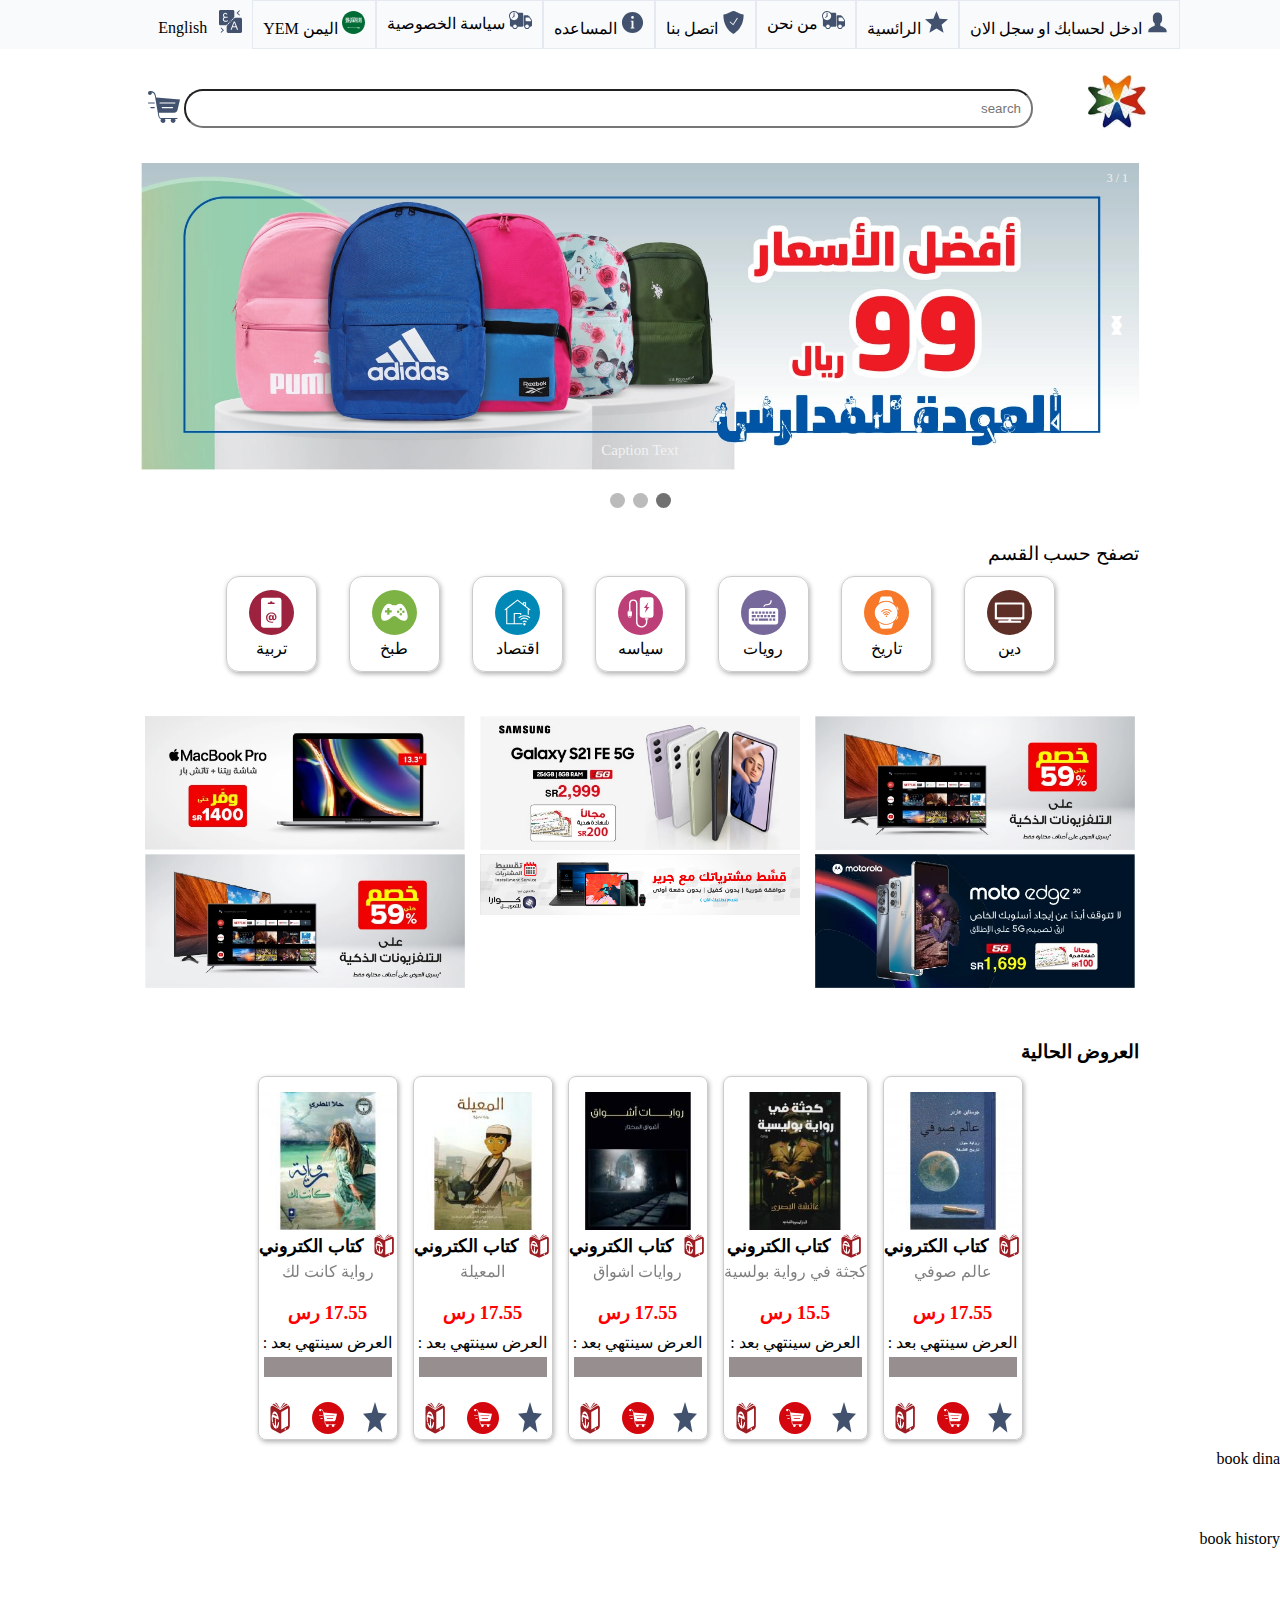
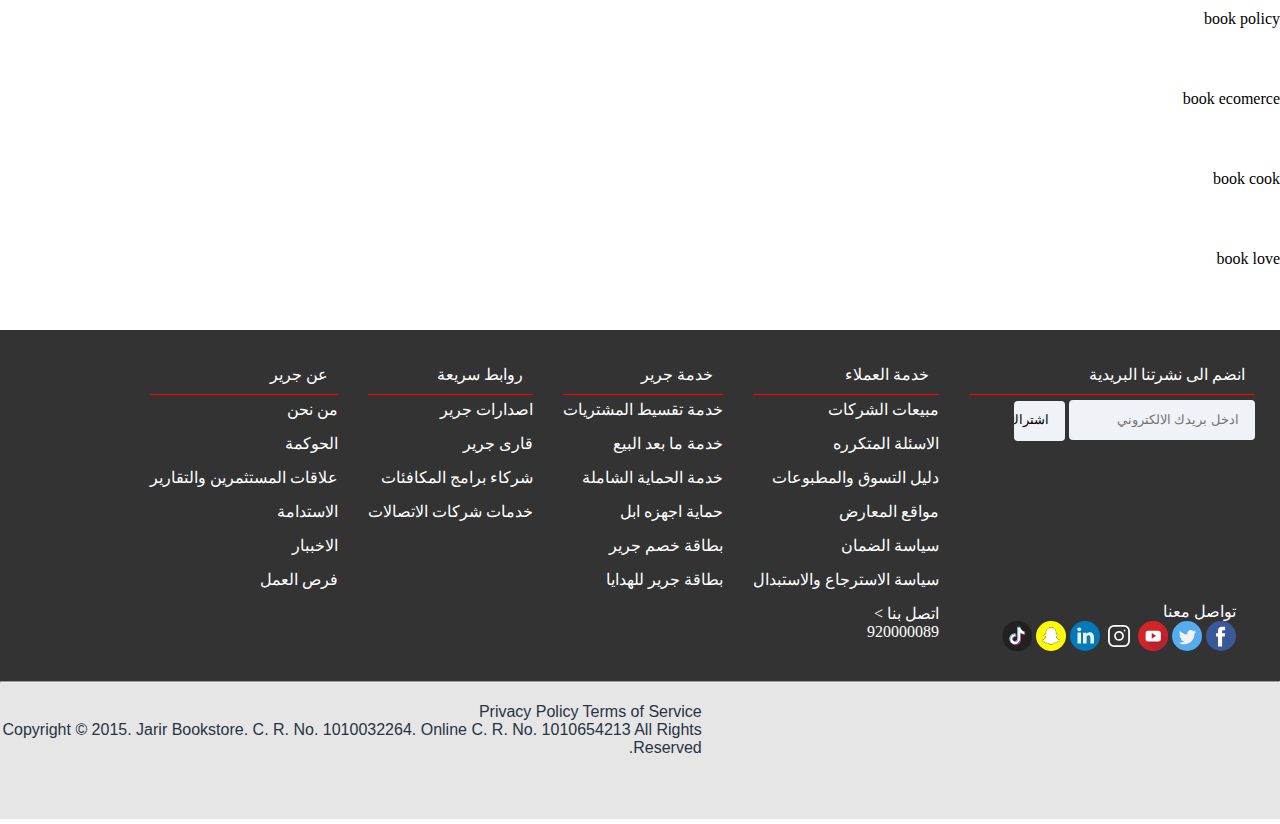
==== commit 4a90073e: "add my multiLangauge and slider by javascript" ====
--- a/index.html
+++ b/index.html
@@ -140,8 +140,15 @@
                <li class="li-langauge">
                 
                  <div class="langauge">
-                  <span>English</span>
-                    <img src="images/svgexport-14.svg">
+                   <div id="en" >
+                    <img src="images/svgexport-14.svg" onclick="langfun('en');">
+                    <span >English</span>
+                   </div>
+                  <div id="ar" style="display:none;">
+                  <span > عربي</span>
+                  <img onclick="langfun('ar');" src="images/svgexport-14.svg">
+                  </div>
+                    
                   </div> 
               </li>
              </ul>
@@ -220,37 +227,37 @@
           <p>  تصفح حسب القسم</p>
            <div class="container-catigroy-box">
               <div class="catigroy-box">
-                <img src="images/svgexport-46.svg">
+                <a href="category.html"> <img src="images/svgexport-46.svg"></a>
                 <p>دين</p>
               </div>
 
               <div class="catigroy-box">
-                  <img src="images/svgexport-42.svg">
+                 <a href="category.html"> <img src="images/svgexport-42.svg"></a>
                   <p>تاريخ</p>
               </div>
 
               <div class="catigroy-box">
-                <img src="images/svgexport-40.svg">
+                <a href="category.html"> <img src="images/svgexport-40.svg"></a>
                 <p>رويات</p>
             </div>
 
             <div class="catigroy-box">
-              <img src="images/svgexport-43.svg">
+              <a href="category.html"><img src="images/svgexport-43.svg"></a>
               <p>سياسه</p>
           </div>
 
           <div class="catigroy-box">
-            <img src="images/svgexport-45.svg">
+            <a href="category.html"><img src="images/svgexport-45.svg"></a>
             <p>اقتصاد</p>
         </div>
 
         <div class="catigroy-box">
-          <img src="images/svgexport-47.svg">
+          <a href="category.html"><img src="images/svgexport-47.svg"></a>
           <p>طبخ</p>
       </div>
 
       <div class="catigroy-box">
-        <img src="images/svgexport-48.svg">
+        <a href="category.html"><img src="images/svgexport-48.svg"></a>
         <p>تربية</p>
     </div>
    
--- a/css/index.css
+++ b/css/index.css
@@ -640,6 +640,7 @@
        }
        .langauge{
         position: static;
+        width: 132px;
     
         
         
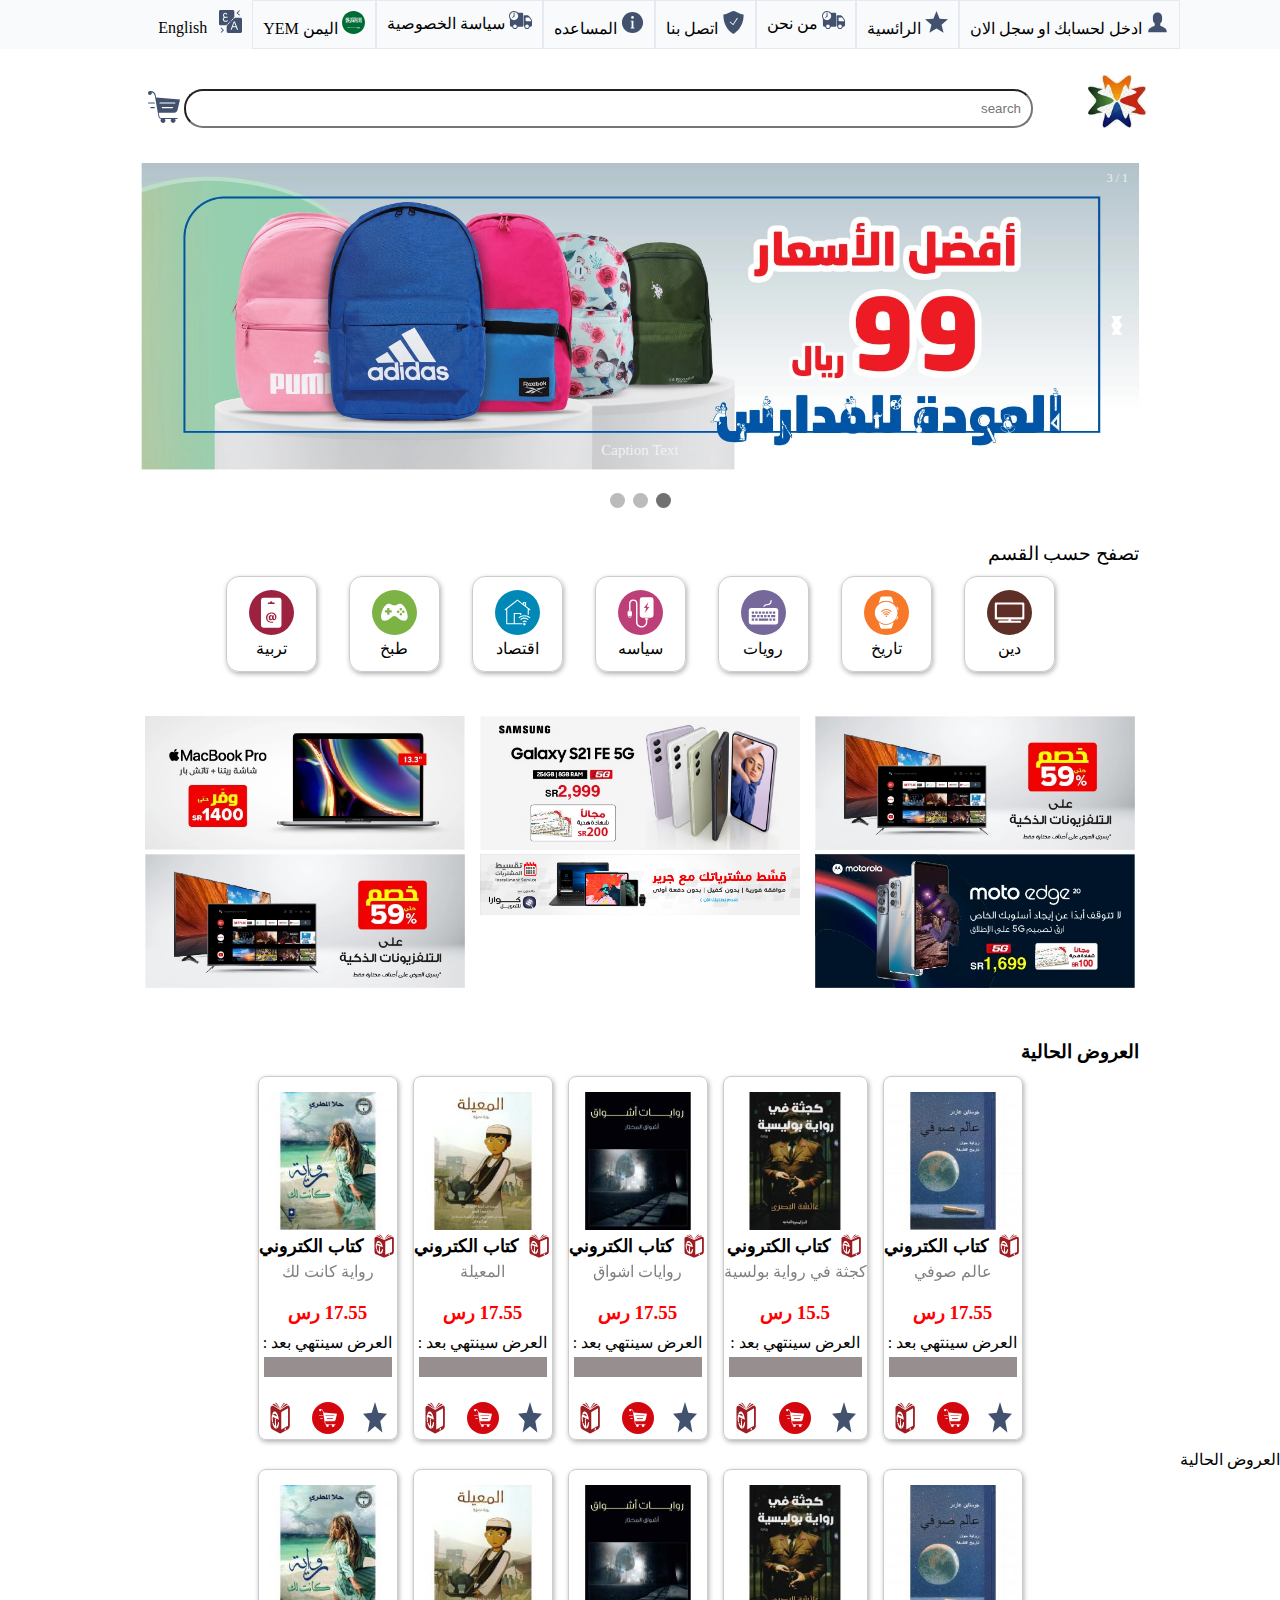
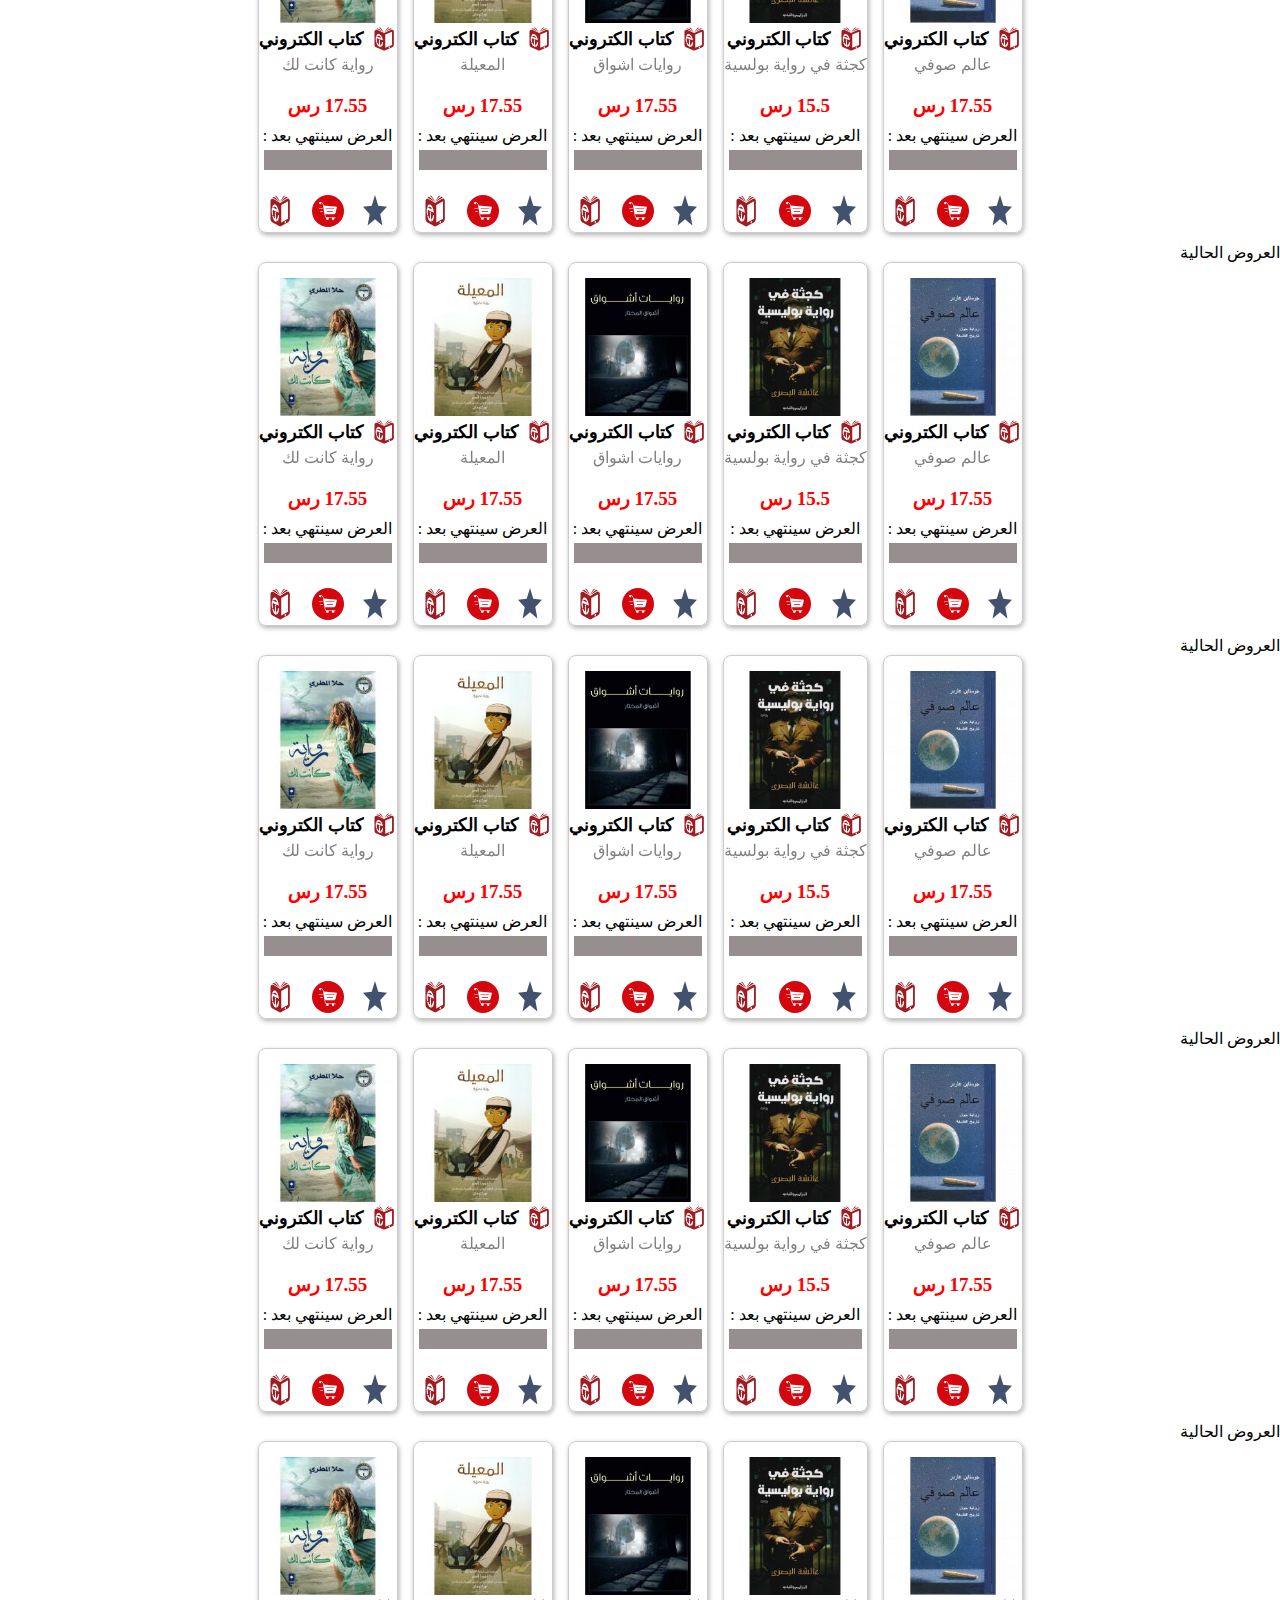
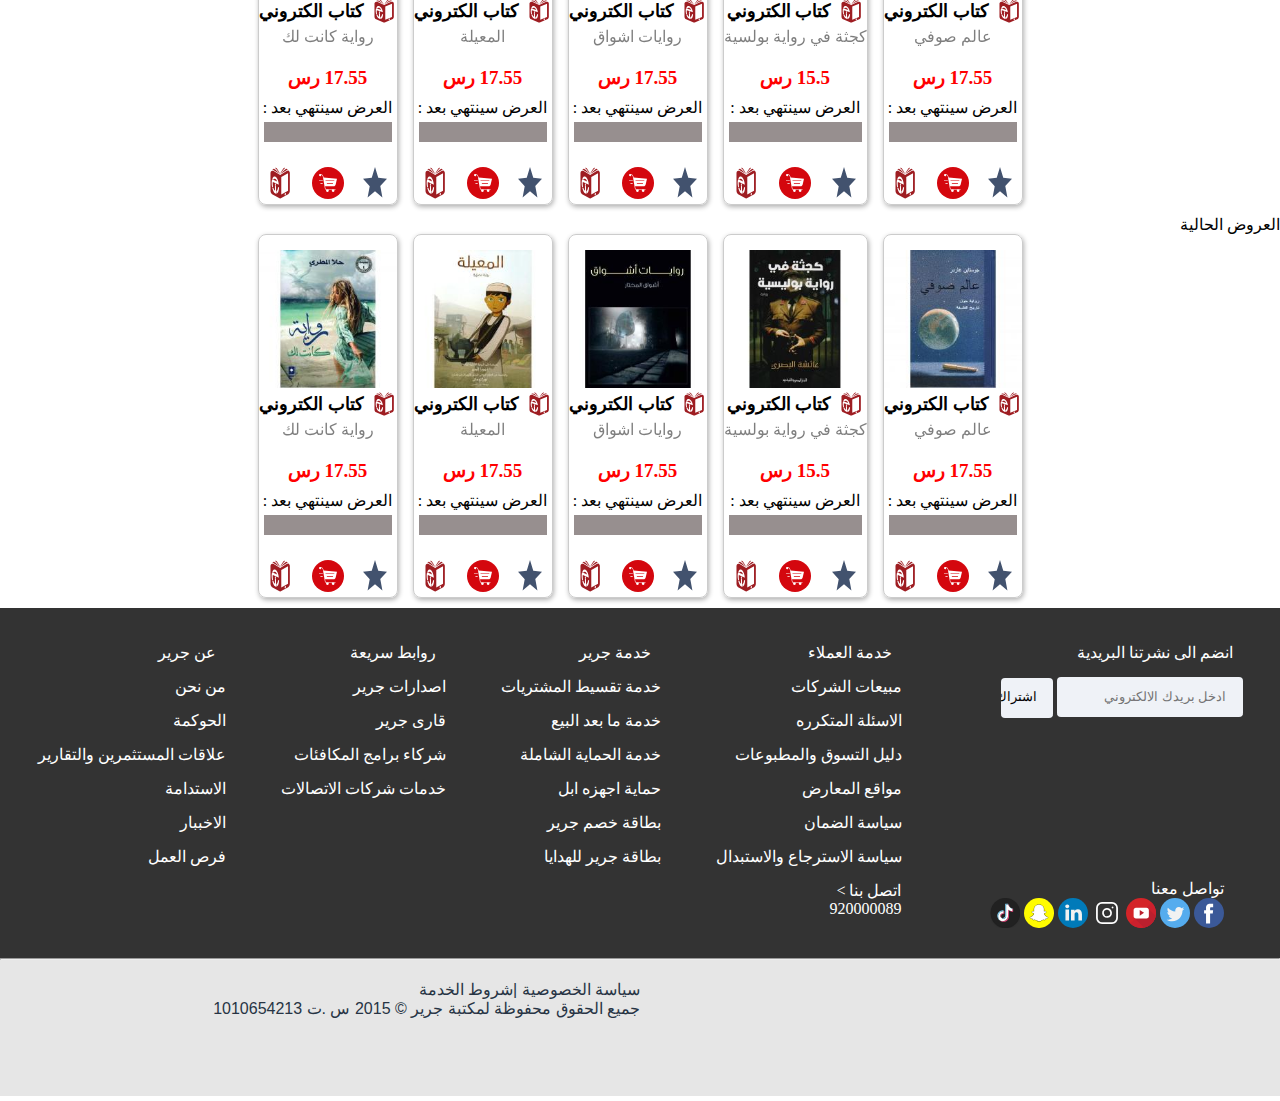
==== commit 0936733f: "add responsive style to all library" ====
--- a/index.html
+++ b/index.html
@@ -23,7 +23,7 @@
 
       <div id="login-parent">
         <div class="container-login">
-            <button id="close-login">X <i class="fa  fa-window-close" style="font-size:20px; color: red;"></i></button>
+            <button id="close-login"> <i class="fa  fa-window-close" style="font-size:20px; color: red;"></i></button>
             <h2> تسجيل الدخول</h2>
             <hr>
             <div class="field-login">
@@ -47,7 +47,7 @@
         <div id="model-sign-up" >
        
            <div id="modal-body-sign-up">
-            <button id="close-sing-up"> X<i class="fa  fa-window-close" style="font-size:20px; color: red;"></i></button>
+            <button id="close-sing-up"><i class="fa  fa-window-close" style="font-size:20px; color: red;"></i></button>
              <h2>انشاء حساب</h2> 
             <form>
                   
@@ -160,7 +160,7 @@
        </div>
       <div class="container-flex-header">  
        <div class="container-icon-menu">
-        <button id="open"> <i class="fa  fa-bars" style="font-size:20px; color: red;"></i></button>
+        <button id="open"> <i class="fa  fa-bars" style="font-size: 25px;color: #423d3d;"></i></button>
        </div>
         
        <div class="container-logo">
@@ -421,28 +421,735 @@
       
     
       <div class="item-grid book-d">
-        book dina
+        <p> العروض الحالية  </p>
+        <div class="container-book-offer">
+           <div class="book-offer">
+              <a href="details.html"> <img src="images/book-offer2.jpg"></a>
+              <p> <img src="images/svgexport-56.svg"> 
+               <span class="type-book"> 
+                  كتاب الكتروني
+                  </span>
+               </p>
+              <p class="title"> عالم صوفي</p>
+              <span class="price"  >17.55 رس</span>
+              <p> العرض سينتهي بعد :</p>
+              <p class="offer" data-offer="jan 20, 2022 00:00:00"></p>
+              <div class="icon-under-book">
+               <img src="images/svgexport-2.svg">
+               <img src="images/svgexport-21.svg">
+               <img src="images/svgexport-56.svg">
+
+              </div>
+
+           </div>
+
+
+           <div class="book-offer">
+             <a href="details.html">
+             <img src="images/book2.jpg">
+             </a>
+             <p><img src="images/svgexport-56.svg"> 
+               <span class="type-book"> 
+                 كتاب الكتروني
+                 </span>
+             </p>
+             <p class="title"> كجثة في رواية بولسية</p>
+             <span class="price">15.5 رس</span>
+             <p> العرض سينتهي بعد :</p>
+             <p class="offer" data-offer="jan 22, 2022 00:00:00"></p>
+             <div class="icon-under-book">
+               <img src="images/svgexport-2.svg">
+               <img src="images/svgexport-21.svg">
+               <img src="images/svgexport-56.svg">
+
+             </div>
+
+          </div>
+
+          <div class="book-offer">
+           <a href="details.html">
+           <img src="images/book5.jpg">
+           </a>
+           <p><img src="images/svgexport-56.svg"> 
+             <span class="type-book"> 
+               كتاب الكتروني
+               </span>
+           </p>
+           <p class="title"> روايات اشواق</p>
+           <span class="price">17.55 رس</span>
+           <p> العرض سينتهي بعد :</p>
+           <p class="offer" data-offer="jan 24, 2022 00:00:00"></p>
+           <div class="icon-under-book">
+             <img src="images/svgexport-2.svg">
+         <img src="images/svgexport-21.svg">
+         <img src="images/svgexport-56.svg">
+
+           </div>
+
+        </div>
+
+        <div class="book-offer">
+         <a href="details.html">  
+         <img src="images/book6.jpg">
+         </a>
+         <p><img src="images/svgexport-56.svg"> 
+           <span class="type-book"> 
+             كتاب الكتروني
+             </span>
+         </p>
+         <p class="title"> المعيلة</p>
+         <span class="price">17.55 رس</span>
+         <p> العرض سينتهي بعد :</p>
+         <p class="offer" data-offer="jan 28, 2022 00:00:00"></p>
+         <div class="icon-under-book">
+           <img src="images/svgexport-2.svg">
+           <img src="images/svgexport-21.svg">
+           <img src="images/svgexport-56.svg">
+
+         </div>
+
+      </div>
+
+
+      <div class="book-offer">
+        <a href="details.html">
+       <img src="images/book7.jpg">
+       </a>
+       <p> <img src="images/svgexport-56.svg"> 
+         <span class="type-book"> 
+           كتاب الكتروني
+           </span>
+        </p>
+       <p class="title"> رواية كانت لك</p>
+       <span class="price">17.55 رس</span>
+       <p> العرض سينتهي بعد :</p>
+       <p class="offer" data-offer="jan 26, 2022 00:00:00"></p>
+       <div class="icon-under-book">
+        
+         
+         <img src="images/svgexport-2.svg">
+         <img src="images/svgexport-21.svg">
+         <img src="images/svgexport-56.svg">
+
+       </div>
+
+    </div>
+
+
+
+
+
+        </div>
       </div>
 
       <div class="item-grid book-tarih">
-        book history
+        <p> العروض الحالية  </p>
+        <div class="container-book-offer">
+           <div class="book-offer">
+              <a href="details.html"> <img src="images/book-offer2.jpg"></a>
+              <p> <img src="images/svgexport-56.svg"> 
+               <span class="type-book"> 
+                  كتاب الكتروني
+                  </span>
+               </p>
+              <p class="title"> عالم صوفي</p>
+              <span class="price"  >17.55 رس</span>
+              <p> العرض سينتهي بعد :</p>
+              <p class="offer" data-offer="jan 20, 2022 00:00:00"></p>
+              <div class="icon-under-book">
+               <img src="images/svgexport-2.svg">
+               <img src="images/svgexport-21.svg">
+               <img src="images/svgexport-56.svg">
+
+              </div>
+
+           </div>
+
+
+           <div class="book-offer">
+             <a href="details.html">
+             <img src="images/book2.jpg">
+             </a>
+             <p><img src="images/svgexport-56.svg"> 
+               <span class="type-book"> 
+                 كتاب الكتروني
+                 </span>
+             </p>
+             <p class="title"> كجثة في رواية بولسية</p>
+             <span class="price">15.5 رس</span>
+             <p> العرض سينتهي بعد :</p>
+             <p class="offer" data-offer="jan 22, 2022 00:00:00"></p>
+             <div class="icon-under-book">
+               <img src="images/svgexport-2.svg">
+               <img src="images/svgexport-21.svg">
+               <img src="images/svgexport-56.svg">
+
+             </div>
+
+          </div>
+
+          <div class="book-offer">
+           <a href="details.html">
+           <img src="images/book5.jpg">
+           </a>
+           <p><img src="images/svgexport-56.svg"> 
+             <span class="type-book"> 
+               كتاب الكتروني
+               </span>
+           </p>
+           <p class="title"> روايات اشواق</p>
+           <span class="price">17.55 رس</span>
+           <p> العرض سينتهي بعد :</p>
+           <p class="offer" data-offer="jan 24, 2022 00:00:00"></p>
+           <div class="icon-under-book">
+             <img src="images/svgexport-2.svg">
+         <img src="images/svgexport-21.svg">
+         <img src="images/svgexport-56.svg">
+
+           </div>
+
+        </div>
+
+        <div class="book-offer">
+         <a href="details.html">  
+         <img src="images/book6.jpg">
+         </a>
+         <p><img src="images/svgexport-56.svg"> 
+           <span class="type-book"> 
+             كتاب الكتروني
+             </span>
+         </p>
+         <p class="title"> المعيلة</p>
+         <span class="price">17.55 رس</span>
+         <p> العرض سينتهي بعد :</p>
+         <p class="offer" data-offer="jan 28, 2022 00:00:00"></p>
+         <div class="icon-under-book">
+           <img src="images/svgexport-2.svg">
+           <img src="images/svgexport-21.svg">
+           <img src="images/svgexport-56.svg">
+
+         </div>
+
+      </div>
+
+
+      <div class="book-offer">
+        <a href="details.html">
+       <img src="images/book7.jpg">
+       </a>
+       <p> <img src="images/svgexport-56.svg"> 
+         <span class="type-book"> 
+           كتاب الكتروني
+           </span>
+        </p>
+       <p class="title"> رواية كانت لك</p>
+       <span class="price">17.55 رس</span>
+       <p> العرض سينتهي بعد :</p>
+       <p class="offer" data-offer="jan 26, 2022 00:00:00"></p>
+       <div class="icon-under-book">
+        
+         
+         <img src="images/svgexport-2.svg">
+         <img src="images/svgexport-21.svg">
+         <img src="images/svgexport-56.svg">
+
+       </div>
+
+    </div>
+
+
+
+
+
+        </div>
       </div>
       
       <div class="item-grid book-policy">
-        book policy
+        <p> العروض الحالية  </p>
+         <div class="container-book-offer">
+            <div class="book-offer">
+               <a href="details.html"> <img src="images/book-offer2.jpg"></a>
+               <p> <img src="images/svgexport-56.svg"> 
+                <span class="type-book"> 
+                   كتاب الكتروني
+                   </span>
+                </p>
+               <p class="title"> عالم صوفي</p>
+               <span class="price"  >17.55 رس</span>
+               <p> العرض سينتهي بعد :</p>
+               <p class="offer" data-offer="jan 20, 2022 00:00:00"></p>
+               <div class="icon-under-book">
+                <img src="images/svgexport-2.svg">
+                <img src="images/svgexport-21.svg">
+                <img src="images/svgexport-56.svg">
+
+               </div>
+
+            </div>
+
+
+            <div class="book-offer">
+              <a href="details.html">
+              <img src="images/book2.jpg">
+              </a>
+              <p><img src="images/svgexport-56.svg"> 
+                <span class="type-book"> 
+                  كتاب الكتروني
+                  </span>
+              </p>
+              <p class="title"> كجثة في رواية بولسية</p>
+              <span class="price">15.5 رس</span>
+              <p> العرض سينتهي بعد :</p>
+              <p class="offer" data-offer="jan 22, 2022 00:00:00"></p>
+              <div class="icon-under-book">
+                <img src="images/svgexport-2.svg">
+                <img src="images/svgexport-21.svg">
+                <img src="images/svgexport-56.svg">
+
+              </div>
+
+           </div>
+
+           <div class="book-offer">
+            <a href="details.html">
+            <img src="images/book5.jpg">
+            </a>
+            <p><img src="images/svgexport-56.svg"> 
+              <span class="type-book"> 
+                كتاب الكتروني
+                </span>
+            </p>
+            <p class="title"> روايات اشواق</p>
+            <span class="price">17.55 رس</span>
+            <p> العرض سينتهي بعد :</p>
+            <p class="offer" data-offer="jan 24, 2022 00:00:00"></p>
+            <div class="icon-under-book">
+              <img src="images/svgexport-2.svg">
+          <img src="images/svgexport-21.svg">
+          <img src="images/svgexport-56.svg">
+
+            </div>
+
+         </div>
+
+         <div class="book-offer">
+          <a href="details.html">  
+          <img src="images/book6.jpg">
+          </a>
+          <p><img src="images/svgexport-56.svg"> 
+            <span class="type-book"> 
+              كتاب الكتروني
+              </span>
+          </p>
+          <p class="title"> المعيلة</p>
+          <span class="price">17.55 رس</span>
+          <p> العرض سينتهي بعد :</p>
+          <p class="offer" data-offer="jan 28, 2022 00:00:00"></p>
+          <div class="icon-under-book">
+            <img src="images/svgexport-2.svg">
+            <img src="images/svgexport-21.svg">
+            <img src="images/svgexport-56.svg">
+
+          </div>
+
+       </div>
+
+
+       <div class="book-offer">
+         <a href="details.html">
+        <img src="images/book7.jpg">
+        </a>
+        <p> <img src="images/svgexport-56.svg"> 
+          <span class="type-book"> 
+            كتاب الكتروني
+            </span>
+         </p>
+        <p class="title"> رواية كانت لك</p>
+        <span class="price">17.55 رس</span>
+        <p> العرض سينتهي بعد :</p>
+        <p class="offer" data-offer="jan 26, 2022 00:00:00"></p>
+        <div class="icon-under-book">
+         
+          
+          <img src="images/svgexport-2.svg">
+          <img src="images/svgexport-21.svg">
+          <img src="images/svgexport-56.svg">
+
+        </div>
+
+     </div>
+
+
+
+
+
+         </div>
       </div>
 
       <div class="item-grid book-ecomerce">
-        book ecomerce
+        <p> العروض الحالية  </p>
+         <div class="container-book-offer">
+            <div class="book-offer">
+               <a href="details.html"> <img src="images/book-offer2.jpg"></a>
+               <p> <img src="images/svgexport-56.svg"> 
+                <span class="type-book"> 
+                   كتاب الكتروني
+                   </span>
+                </p>
+               <p class="title"> عالم صوفي</p>
+               <span class="price"  >17.55 رس</span>
+               <p> العرض سينتهي بعد :</p>
+               <p class="offer" data-offer="jan 20, 2022 00:00:00"></p>
+               <div class="icon-under-book">
+                <img src="images/svgexport-2.svg">
+                <img src="images/svgexport-21.svg">
+                <img src="images/svgexport-56.svg">
+
+               </div>
+
+            </div>
+
+
+            <div class="book-offer">
+              <a href="details.html">
+              <img src="images/book2.jpg">
+              </a>
+              <p><img src="images/svgexport-56.svg"> 
+                <span class="type-book"> 
+                  كتاب الكتروني
+                  </span>
+              </p>
+              <p class="title"> كجثة في رواية بولسية</p>
+              <span class="price">15.5 رس</span>
+              <p> العرض سينتهي بعد :</p>
+              <p class="offer" data-offer="jan 22, 2022 00:00:00"></p>
+              <div class="icon-under-book">
+                <img src="images/svgexport-2.svg">
+                <img src="images/svgexport-21.svg">
+                <img src="images/svgexport-56.svg">
+
+              </div>
+
+           </div>
+
+           <div class="book-offer">
+            <a href="details.html">
+            <img src="images/book5.jpg">
+            </a>
+            <p><img src="images/svgexport-56.svg"> 
+              <span class="type-book"> 
+                كتاب الكتروني
+                </span>
+            </p>
+            <p class="title"> روايات اشواق</p>
+            <span class="price">17.55 رس</span>
+            <p> العرض سينتهي بعد :</p>
+            <p class="offer" data-offer="jan 24, 2022 00:00:00"></p>
+            <div class="icon-under-book">
+              <img src="images/svgexport-2.svg">
+          <img src="images/svgexport-21.svg">
+          <img src="images/svgexport-56.svg">
+
+            </div>
+
+         </div>
+
+         <div class="book-offer">
+          <a href="details.html">  
+          <img src="images/book6.jpg">
+          </a>
+          <p><img src="images/svgexport-56.svg"> 
+            <span class="type-book"> 
+              كتاب الكتروني
+              </span>
+          </p>
+          <p class="title"> المعيلة</p>
+          <span class="price">17.55 رس</span>
+          <p> العرض سينتهي بعد :</p>
+          <p class="offer" data-offer="jan 28, 2022 00:00:00"></p>
+          <div class="icon-under-book">
+            <img src="images/svgexport-2.svg">
+            <img src="images/svgexport-21.svg">
+            <img src="images/svgexport-56.svg">
+
+          </div>
+
+       </div>
+
+
+       <div class="book-offer">
+         <a href="details.html">
+        <img src="images/book7.jpg">
+        </a>
+        <p> <img src="images/svgexport-56.svg"> 
+          <span class="type-book"> 
+            كتاب الكتروني
+            </span>
+         </p>
+        <p class="title"> رواية كانت لك</p>
+        <span class="price">17.55 رس</span>
+        <p> العرض سينتهي بعد :</p>
+        <p class="offer" data-offer="jan 26, 2022 00:00:00"></p>
+        <div class="icon-under-book">
+         
+          
+          <img src="images/svgexport-2.svg">
+          <img src="images/svgexport-21.svg">
+          <img src="images/svgexport-56.svg">
+
+        </div>
+
+     </div>
+
+
+
+
+
+         </div>
       </div>
        
       <div class="item-grid book-cook">
-        book cook
-
+        <p> العروض الحالية  </p>
+         <div class="container-book-offer">
+            <div class="book-offer">
+               <a href="details.html"> <img src="images/book-offer2.jpg"></a>
+               <p> <img src="images/svgexport-56.svg"> 
+                <span class="type-book"> 
+                   كتاب الكتروني
+                   </span>
+                </p>
+               <p class="title"> عالم صوفي</p>
+               <span class="price"  >17.55 رس</span>
+               <p> العرض سينتهي بعد :</p>
+               <p class="offer" data-offer="jan 20, 2022 00:00:00"></p>
+               <div class="icon-under-book">
+                <img src="images/svgexport-2.svg">
+                <img src="images/svgexport-21.svg">
+                <img src="images/svgexport-56.svg">
+
+               </div>
+
+            </div>
+
+
+            <div class="book-offer">
+              <a href="details.html">
+              <img src="images/book2.jpg">
+              </a>
+              <p><img src="images/svgexport-56.svg"> 
+                <span class="type-book"> 
+                  كتاب الكتروني
+                  </span>
+              </p>
+              <p class="title"> كجثة في رواية بولسية</p>
+              <span class="price">15.5 رس</span>
+              <p> العرض سينتهي بعد :</p>
+              <p class="offer" data-offer="jan 22, 2022 00:00:00"></p>
+              <div class="icon-under-book">
+                <img src="images/svgexport-2.svg">
+                <img src="images/svgexport-21.svg">
+                <img src="images/svgexport-56.svg">
+
+              </div>
+
+           </div>
+
+           <div class="book-offer">
+            <a href="details.html">
+            <img src="images/book5.jpg">
+            </a>
+            <p><img src="images/svgexport-56.svg"> 
+              <span class="type-book"> 
+                كتاب الكتروني
+                </span>
+            </p>
+            <p class="title"> روايات اشواق</p>
+            <span class="price">17.55 رس</span>
+            <p> العرض سينتهي بعد :</p>
+            <p class="offer" data-offer="jan 24, 2022 00:00:00"></p>
+            <div class="icon-under-book">
+              <img src="images/svgexport-2.svg">
+          <img src="images/svgexport-21.svg">
+          <img src="images/svgexport-56.svg">
+
+            </div>
+
+         </div>
+
+         <div class="book-offer">
+          <a href="details.html">  
+          <img src="images/book6.jpg">
+          </a>
+          <p><img src="images/svgexport-56.svg"> 
+            <span class="type-book"> 
+              كتاب الكتروني
+              </span>
+          </p>
+          <p class="title"> المعيلة</p>
+          <span class="price">17.55 رس</span>
+          <p> العرض سينتهي بعد :</p>
+          <p class="offer" data-offer="jan 28, 2022 00:00:00"></p>
+          <div class="icon-under-book">
+            <img src="images/svgexport-2.svg">
+            <img src="images/svgexport-21.svg">
+            <img src="images/svgexport-56.svg">
+
+          </div>
+
+       </div>
+
+
+       <div class="book-offer">
+         <a href="details.html">
+        <img src="images/book7.jpg">
+        </a>
+        <p> <img src="images/svgexport-56.svg"> 
+          <span class="type-book"> 
+            كتاب الكتروني
+            </span>
+         </p>
+        <p class="title"> رواية كانت لك</p>
+        <span class="price">17.55 رس</span>
+        <p> العرض سينتهي بعد :</p>
+        <p class="offer" data-offer="jan 26, 2022 00:00:00"></p>
+        <div class="icon-under-book">
+         
+          
+          <img src="images/svgexport-2.svg">
+          <img src="images/svgexport-21.svg">
+          <img src="images/svgexport-56.svg">
+
+        </div>
+
+     </div>
+
+
+
+
+
+         </div>
       </div>
 
       <div class="item-grid book-love">
-       book love
+        <p> العروض الحالية  </p>
+        <div class="container-book-offer">
+           <div class="book-offer">
+              <a href="details.html"> <img src="images/book-offer2.jpg"></a>
+              <p> <img src="images/svgexport-56.svg"> 
+               <span class="type-book"> 
+                  كتاب الكتروني
+                  </span>
+               </p>
+              <p class="title"> عالم صوفي</p>
+              <span class="price"  >17.55 رس</span>
+              <p> العرض سينتهي بعد :</p>
+              <p class="offer" data-offer="jan 20, 2022 00:00:00"></p>
+              <div class="icon-under-book">
+               <img src="images/svgexport-2.svg">
+               <img src="images/svgexport-21.svg">
+               <img src="images/svgexport-56.svg">
+
+              </div>
+
+           </div>
+
+
+           <div class="book-offer">
+             <a href="details.html">
+             <img src="images/book2.jpg">
+             </a>
+             <p><img src="images/svgexport-56.svg"> 
+               <span class="type-book"> 
+                 كتاب الكتروني
+                 </span>
+             </p>
+             <p class="title"> كجثة في رواية بولسية</p>
+             <span class="price">15.5 رس</span>
+             <p> العرض سينتهي بعد :</p>
+             <p class="offer" data-offer="jan 22, 2022 00:00:00"></p>
+             <div class="icon-under-book">
+               <img src="images/svgexport-2.svg">
+               <img src="images/svgexport-21.svg">
+               <img src="images/svgexport-56.svg">
+
+             </div>
+
+          </div>
+
+          <div class="book-offer">
+           <a href="details.html">
+           <img src="images/book5.jpg">
+           </a>
+           <p><img src="images/svgexport-56.svg"> 
+             <span class="type-book"> 
+               كتاب الكتروني
+               </span>
+           </p>
+           <p class="title"> روايات اشواق</p>
+           <span class="price">17.55 رس</span>
+           <p> العرض سينتهي بعد :</p>
+           <p class="offer" data-offer="jan 24, 2022 00:00:00"></p>
+           <div class="icon-under-book">
+             <img src="images/svgexport-2.svg">
+         <img src="images/svgexport-21.svg">
+         <img src="images/svgexport-56.svg">
+
+           </div>
+
+        </div>
+
+        <div class="book-offer">
+         <a href="details.html">  
+         <img src="images/book6.jpg">
+         </a>
+         <p><img src="images/svgexport-56.svg"> 
+           <span class="type-book"> 
+             كتاب الكتروني
+             </span>
+         </p>
+         <p class="title"> المعيلة</p>
+         <span class="price">17.55 رس</span>
+         <p> العرض سينتهي بعد :</p>
+         <p class="offer" data-offer="jan 28, 2022 00:00:00"></p>
+         <div class="icon-under-book">
+           <img src="images/svgexport-2.svg">
+           <img src="images/svgexport-21.svg">
+           <img src="images/svgexport-56.svg">
+
+         </div>
+
+      </div>
+
+
+      <div class="book-offer">
+        <a href="details.html">
+       <img src="images/book7.jpg">
+       </a>
+       <p> <img src="images/svgexport-56.svg"> 
+         <span class="type-book"> 
+           كتاب الكتروني
+           </span>
+        </p>
+       <p class="title"> رواية كانت لك</p>
+       <span class="price">17.55 رس</span>
+       <p> العرض سينتهي بعد :</p>
+       <p class="offer" data-offer="jan 26, 2022 00:00:00"></p>
+       <div class="icon-under-book">
+        
+         
+         <img src="images/svgexport-2.svg">
+         <img src="images/svgexport-21.svg">
+         <img src="images/svgexport-56.svg">
+
+       </div>
+
+    </div>
+
+
+
+
+
+        </div>
       </div>
       
 
@@ -562,8 +1269,9 @@
           <i class="fab  fa-cc-amazon-pay"></i>
         </div> 
         <div class="crypt">
-          <p>Privacy Policy Terms of Service</p>
-          <p>Copyright © 2015. Jarir Bookstore. C. R. No. 1010032264. Online C. R. No. 1010654213 All Rights Reserved.</p>
+          <p>سياسة الخصوصية |شروط الخدمة</p>
+          <p>جميع الحقوق محفوظة لمكتبة جرير   © 2015 س .ت 1010654213 </p>
+          
         </div>
 
 
--- a/css/index.css
+++ b/css/index.css
@@ -70,12 +70,7 @@
     }
 
     /*nav bar for mobile */
-    button {
-        padding: 0.5em 0.7em;
-        border: 1px solid #8d8d8d;
-        background-color: white;
-        font-size: 1em;
-       }
+  
        .top-banner {
         padding: 1em 0;
         background-color: #ffd698;
@@ -291,8 +286,14 @@
     position: fixed;
     top: 1px;
     left: 1px;
-    background: red;
-    color: white;
+   
+}
+@media screen and (min-width:750px) {
+    modal-body-sign-up
+    {
+        
+    }
+    
 }
 #modal-body-sign-up h2{
     text-align: center;
@@ -427,8 +428,8 @@
 position: absolute;
 top: 1px;
 left: 1px;
-background: red;
-    color: white;
+
+    
 }
 @media screen and (min-width:750px) {
    .container-login{
@@ -444,6 +445,12 @@
     gap:10px;
     flex-wrap: wrap;
 }
+@media screen and (max-width:750px) {
+    .container-catigroy-box{
+        justify-content:center;
+    }
+    
+}
 .catigroy-box
 {
     text-align: center;
@@ -457,6 +464,12 @@
 }
 .catigroy-box img{
     width: 45px;
+}
+@media screen and (max-width:750px) {
+    .catigroy-box img{
+        width: 69px;
+    }
+    
 }
 /* adver */
 
@@ -484,6 +497,12 @@
     flex-wrap: wrap;
     justify-content: center;
 
+}
+@media screen and (max-width:75px) {
+    .container-book-offer{
+        justify-content:right;
+    }
+    
 }
 .book-offer{
    
@@ -590,7 +609,7 @@
    .itemfooter>p ,.phone-div>p{
        margin-bottom: 5px;
        padding: 10px;
-       border-bottom: 1px solid red;
+      
    }
    .info-footer{
     background: #e6e6e6;
@@ -759,12 +778,17 @@
     padding-top: 15px;
     text-align: center;
 }
+
 .book-offer>a>img {
    
 }
        .container-footer
        {
            display: flex;
+           justify-content: space-around;
+}
+
+
        }
        .icon-contact img{
            width: 30px;
@@ -786,4 +810,16 @@
         margin: 8px;
     }
     
-   }+   }
+   @media screen and (max-width:750px) {
+    .book-offer{
+        width:40%;
+        border: solid 1px #ccc;
+    box-shadow: 1px 2px 5px rgb(0 0 0 / 31%);
+    border-radius: 8px;
+    padding-top: 15px;
+    text-align: center;
+    margin-top: 15px;
+
+    }    
+}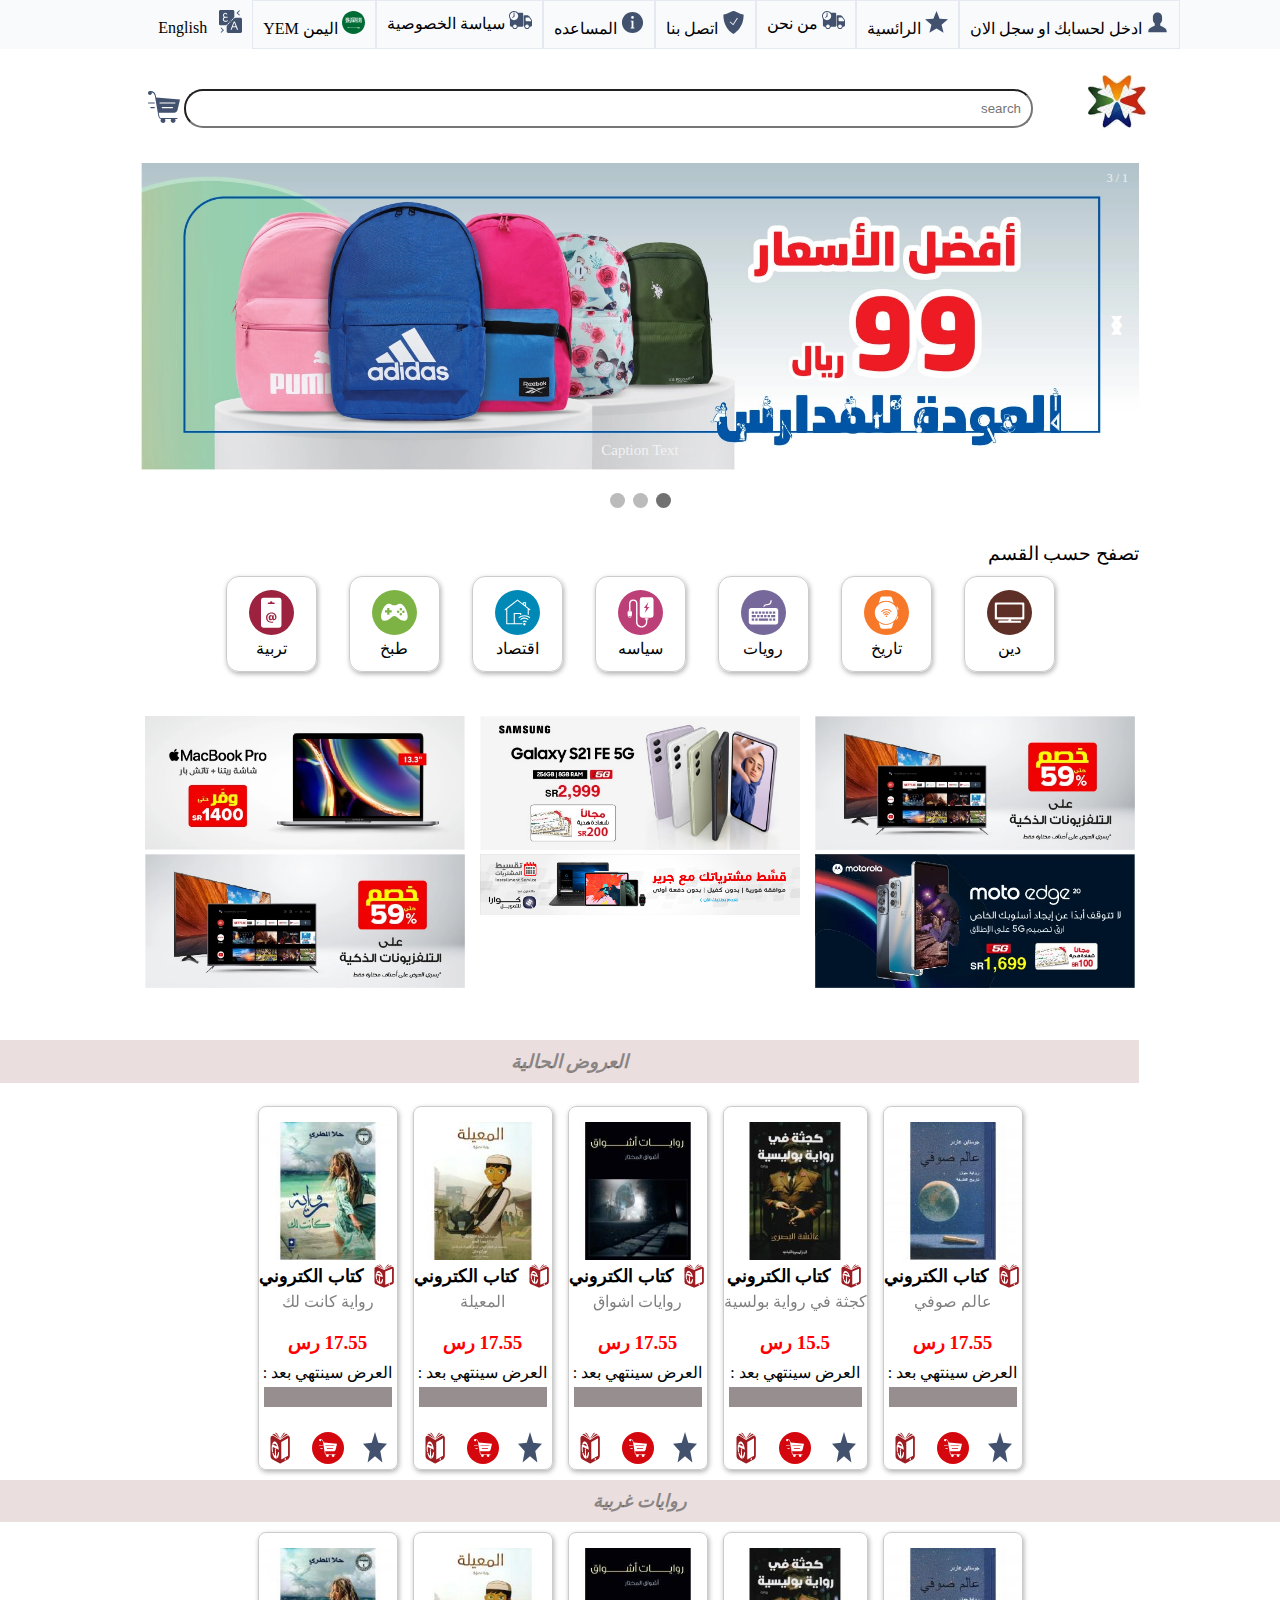
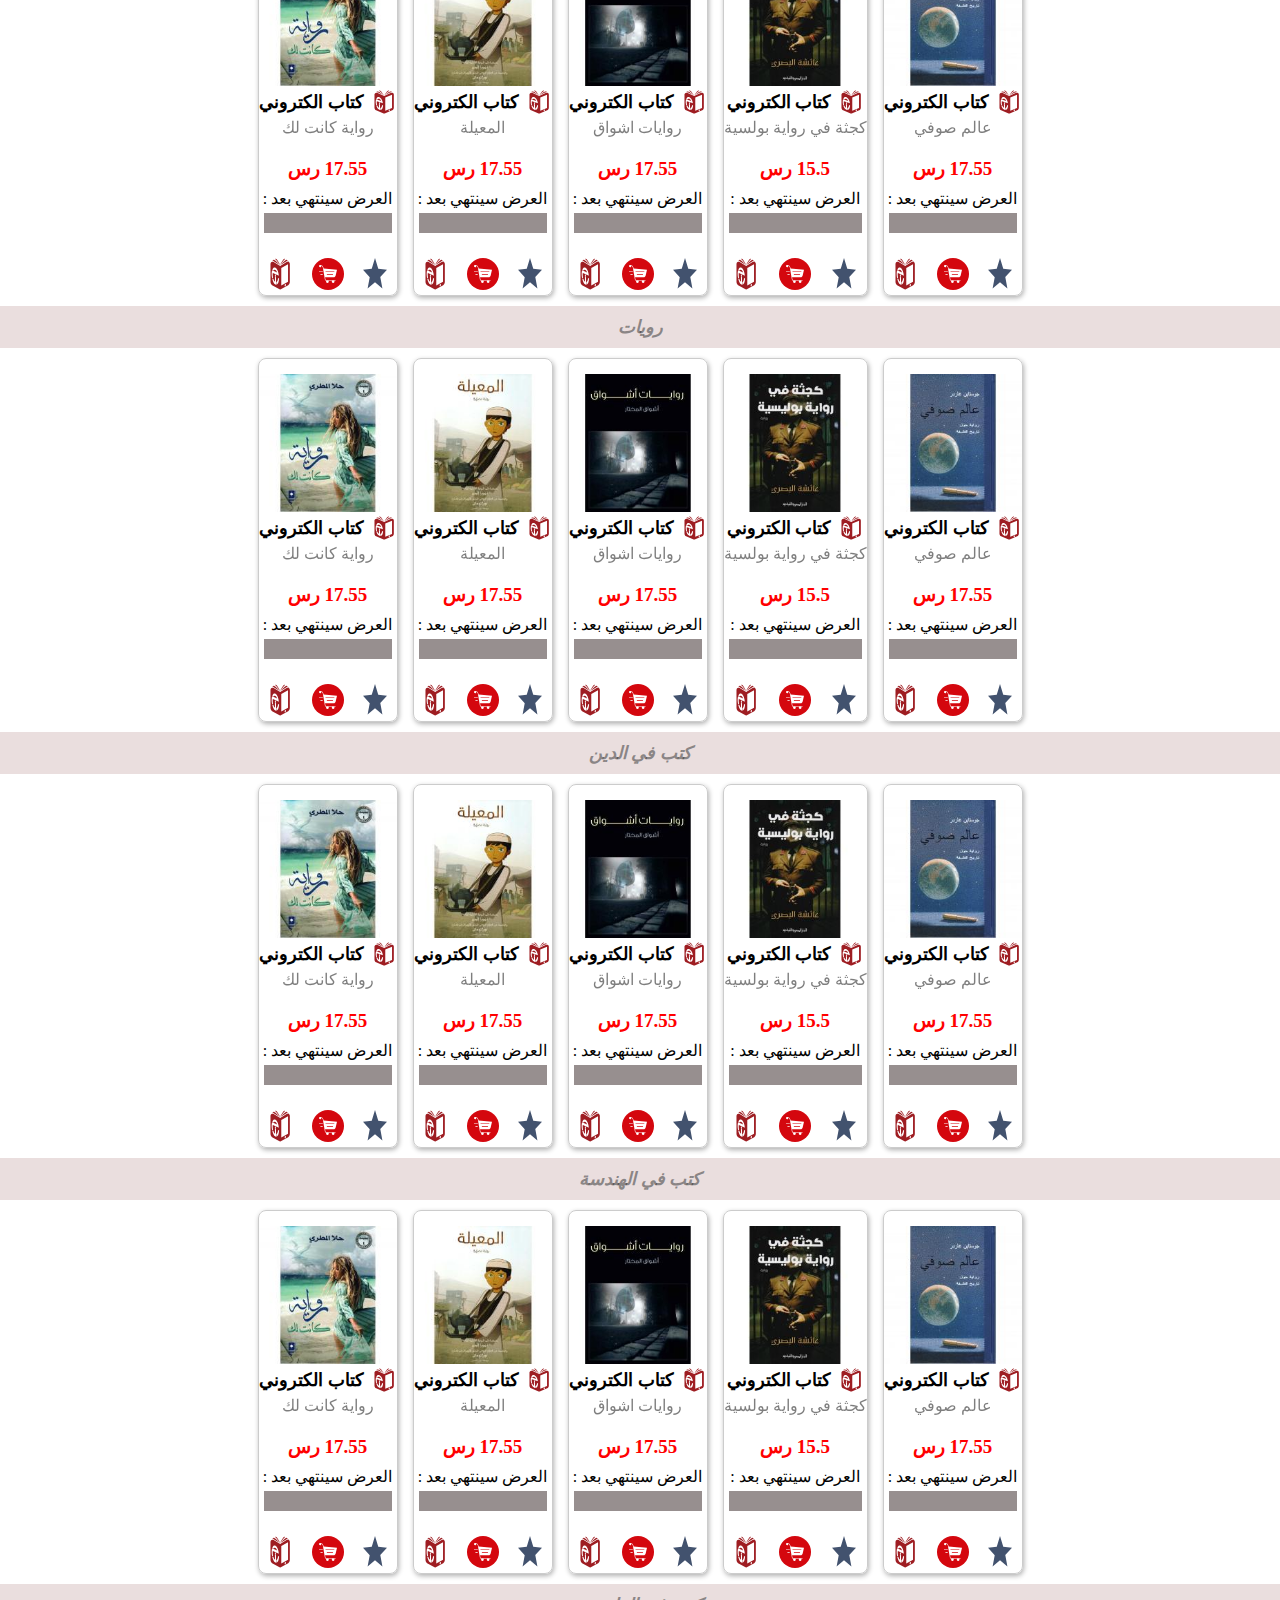
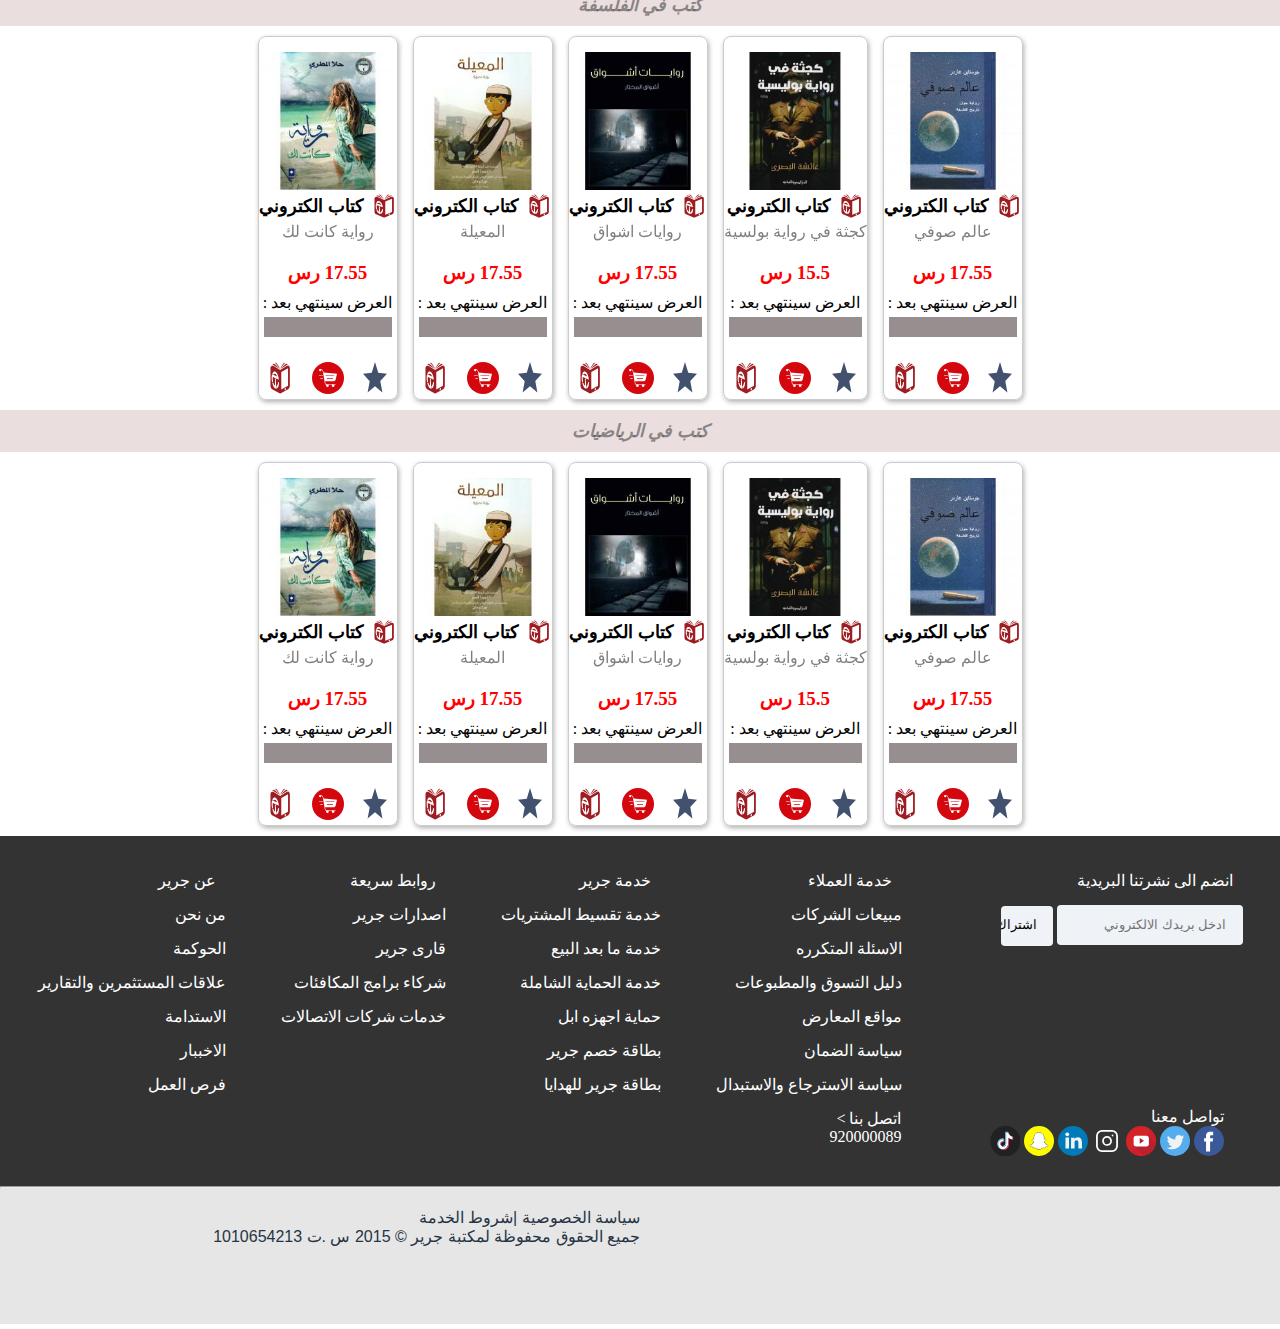
==== commit c37a5271: "add mirgin to book display" ====
--- a/index.html
+++ b/index.html
@@ -297,7 +297,7 @@
     
   
       <div class="item-grid current-display">
-        <p> العروض الحالية  </p>
+        <p class="type-book-Catigory"> العروض الحالية  </p>
          <div class="container-book-offer">
             <div class="book-offer">
                <a href="details.html"> <img src="images/book-offer2.jpg"></a>
@@ -421,7 +421,7 @@
       
     
       <div class="item-grid book-d">
-        <p> العروض الحالية  </p>
+        <p class="type-book-Catigory">  روايات غربية  </p>
         <div class="container-book-offer">
            <div class="book-offer">
               <a href="details.html"> <img src="images/book-offer2.jpg"></a>
@@ -543,7 +543,7 @@
       </div>
 
       <div class="item-grid book-tarih">
-        <p> العروض الحالية  </p>
+        <p class="type-book-Catigory">    رويات  </p>
         <div class="container-book-offer">
            <div class="book-offer">
               <a href="details.html"> <img src="images/book-offer2.jpg"></a>
@@ -665,7 +665,7 @@
       </div>
       
       <div class="item-grid book-policy">
-        <p> العروض الحالية  </p>
+        <p class="type-book-Catigory">  كتب في الدين  </p>
          <div class="container-book-offer">
             <div class="book-offer">
                <a href="details.html"> <img src="images/book-offer2.jpg"></a>
@@ -787,7 +787,7 @@
       </div>
 
       <div class="item-grid book-ecomerce">
-        <p> العروض الحالية  </p>
+        <p class="type-book-Catigory">  كتب في الهندسة  </p>
          <div class="container-book-offer">
             <div class="book-offer">
                <a href="details.html"> <img src="images/book-offer2.jpg"></a>
@@ -909,7 +909,7 @@
       </div>
        
       <div class="item-grid book-cook">
-        <p> العروض الحالية  </p>
+        <p class="type-book-Catigory"> كتب في الفلسفة   </p>
          <div class="container-book-offer">
             <div class="book-offer">
                <a href="details.html"> <img src="images/book-offer2.jpg"></a>
@@ -1031,7 +1031,7 @@
       </div>
 
       <div class="item-grid book-love">
-        <p> العروض الحالية  </p>
+        <p class="type-book-Catigory" >  كتب في الرياضيات  </p>
         <div class="container-book-offer">
            <div class="book-offer">
               <a href="details.html"> <img src="images/book-offer2.jpg"></a>
--- a/css/index.css
+++ b/css/index.css
@@ -502,12 +502,16 @@
     .container-book-offer{
         justify-content:right;
     }
+ 
+
     
 }
 .book-offer{
    
-    border: 1px solid;
-    text-align: center;
+    border: 1px solid rgb(22 21 21 / 40%);
+    text-align: center;
+    margin-top: 10px;
+    border-radius: 10px;
 }
 .book-offer .offer{
     background:#978f8f;
@@ -553,6 +557,16 @@
     color: red;
     font-size: 19px;
     font-weight: bold;
+}
+.type-book-Catigory
+{
+    padding: 10px;
+    background-color: #eadede;
+    text-align: center;
+    font-style: italic;
+    font-weight: bold;
+    font-size: large;
+    color: rgb(42 44 45 / 50%);
 }
 /* start style footer */
    .container-footer{
